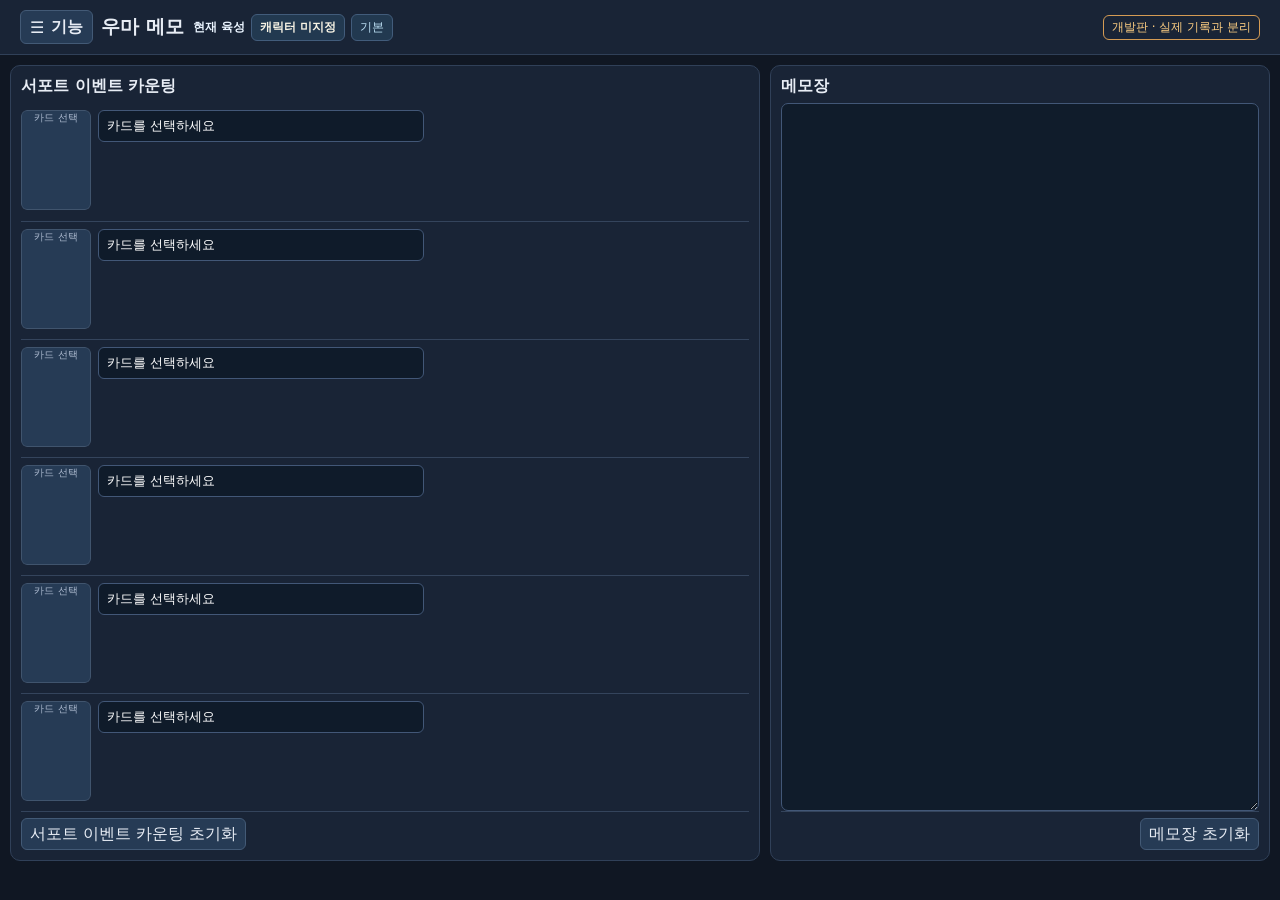
==== dev/index.html @ b9c7ef05 "ui(dev): add independent support skill compare panel and card picker" ====
<!doctype html><html lang="ko"><head><meta charset="utf-8"><meta name="viewport" content="width=device-width,initial-scale=1"><title>우마 메모 · 개발판</title><link rel="stylesheet" href="style.css?v=20261124-support-skill-compare"><link rel="preconnect" href="https://umamusu.wiki" crossorigin></head><body><header><div class="header-brand"><div class="tool-menu-wrap"><button id="tool-menu-toggle" type="button" aria-controls="tool-menu" aria-expanded="false" aria-label="기능 메뉴 열기" title="기능 메뉴">☰ <span>기능</span></button></div><h1>우마 메모</h1></div><div class="header-cultivation" aria-label="현재 육성 정보"><strong id="schedule-work-title">현재 육성</strong><span id="schedule-header-character">캐릭터 미지정</span><span id="schedule-header-scenario">기본</span></div><span style="font-size:12px;color:#ffcf82;border:1px solid #d49b54;padding:3px 8px;border-radius:6px">개발판 · 실제 기록과 분리</span></header><div id="tool-menu-backdrop" class="tool-menu-backdrop" hidden></div><nav id="tool-menu" class="tool-menu" aria-label="기능 선택" hidden>
<div class="tool-drawer-header"><strong id="tool-menu-title">우마 메모</strong><button id="tool-menu-close" type="button" aria-label="기능 메뉴 닫기">←</button></div><div id="tool-menu-list" class="tool-menu-list"></div>
</nav><main id="workspace" class="workspace split">
<section id="counter-panel" class="panel tool-panel"><div class="panel-title"><h2>서포트 이벤트 카운팅</h2></div><div id="slots"></div><div class="panel-reset-footer" id="counter-reset-footer"><button id="reset" type="button">이벤트 카운팅 초기화</button></div></section>
<section id="schedule-scenario-status" class="panel tool-panel schedule-scenario-status" role="region" aria-label="시나리오 현황" hidden>
 <div class="panel-title schedule-scenario-flyout-head"><strong>시나리오 현황</strong></div>
 <span id="schedule-scenario-status-name" class="schedule-scenario-status-name"></span>
 <div id="schedule-scenario-status-content" class="schedule-scenario-status-content" aria-live="polite"></div>
</section>
<aside id="memo-panel" class="panel tool-panel"><div class="panel-title"><h2>메모장</h2></div><textarea id="scenario"></textarea><div class="panel-reset-footer" id="memo-reset-footer"><button id="secondary-reset" type="button">메모장 초기화</button></div></aside>
<section id="schedule-panel" class="panel tool-panel" hidden>
 <div class="panel-title schedule-title-row"><h2 id="schedule-view-heading">육성 기록</h2><button type="button" id="schedule-scenario-status-toggle" class="schedule-scenario-status-toggle" aria-controls="schedule-scenario-status" aria-expanded="false" hidden>◀ 시나리오 현황</button><span id="schedule-plan-caption">초기 계획 미지정</span><button type="button" id="schedule-save-as-plan">육성 기록을 계획으로 저장</button></div>
 <div id="schedule-plan-edit-bar" class="schedule-plan-edit-bar" hidden>
  <label for="schedule-plan-name" class="plan-edit-name-label">계획 이름 <input id="schedule-plan-name" type="text" maxlength="80" placeholder="계획 이름을 입력하세요" aria-label="육성 계획 이름"></label>

  <div class="plan-edit-actions"><button type="button" id="schedule-edit-settings-open" aria-controls="plan-info-fields">계획 정보 수정</button><button type="button" id="schedule-plan-edit-save">계획 저장</button><button type="button" id="schedule-plan-edit-cancel">취소</button></div>
  <div id="plan-info-fields" class="plan-info-fields" hidden aria-label="계획 기본 정보">
    <strong>계획 기본 정보</strong>
    <label for="plan-edit-character">육성 우마무스메<select id="plan-edit-character" aria-label="계획 육성 우마무스메"><option value="">캐릭터 선택</option></select></label>
    <label for="plan-edit-scenario">육성 시나리오<select id="plan-edit-scenario" aria-label="계획 육성 시나리오"><option value="basic">기본</option><option value="island">무인도에 어서 오세요 -DESIGN YOUR ISLAND-</option><option value="onsen">극락♪ 유코마 온천향</option></select></label>
  </div>
 </div>
 <div id="schedule-training-levels" class="schedule-training-levels" aria-label="현재 훈련 레벨">
  <div class="schedule-level-head">
   <strong>훈련 레벨 현황</strong>

   <span id="schedule-current-turn" class="schedule-current-turn" aria-live="polite">주니어 1월 전반 · 1/72턴</span>
  </div>
  <div id="schedule-training-grid" class="schedule-training-grid"></div>
 </div>
 <div id="schedule-race-info" class="schedule-race-info" hidden></div>
 <div class="schedule-year-tabs" role="tablist" aria-label="육성 시기">
  <button type="button" role="tab" data-schedule-year="junior" aria-selected="true">주니어</button>
  <button type="button" role="tab" data-schedule-year="classic" aria-selected="false">클래식</button>
  <button type="button" role="tab" data-schedule-year="senior" aria-selected="false">시니어</button>
 </div>
 <div id="schedule-grid" class="schedule-years" role="group" aria-label="주니어·클래식·시니어 스케줄"></div>
 <div class="panel-reset-footer" id="schedule-reset-footer"><button type="button" id="schedule-reset">현재 육성 초기화</button></div>
</section>
<section id="plan-panel" class="panel tool-panel" hidden>
 <div class="panel-title"><h2>육성 계획</h2><span id="plan-count" class="plan-count">0개 저장</span></div>
 <div class="plan-library-actions"><button type="button" id="plan-create-new">새 계획 작성</button></div>
 <div class="plan-browser-layout">
  <div id="plan-quick-list" class="plan-quick-list" aria-label="저장한 육성 계획"></div>
  <aside id="plan-preview" class="plan-preview" aria-label="육성 계획 미리보기" aria-live="polite"><p class="plan-preview-placeholder">계획 항목을 클릭하면 여기에 일정이 표시됩니다.</p></aside>
 </div>
</section>
<section id="support-skills-panel" class="panel tool-panel" hidden>
 <div class="panel-title"><h2>서포트 스킬 비교</h2></div>
 <div class="skill-compare-modes" role="group" aria-label="비교 방식">
  <button type="button" data-skill-mode="team" aria-pressed="true">5장 편성</button>
  <button type="button" data-skill-mode="pair" aria-pressed="false">A / B 비교</button>
  <button type="button" data-skill-mode="swap" aria-pressed="false">4장 + A / B 비교</button>
 </div>
 <p id="skill-compare-intro" class="skill-compare-note">서포트카드 5장을 선택하여 스킬을 비교합니다.</p>
 <div id="skill-compare-slots" class="skill-compare-slots" aria-label="비교할 서포트카드"></div>
 <div class="skill-compare-toolbar">
  <strong>스킬 획득 경로</strong>
  <div class="skill-compare-kinds" role="group" aria-label="스킬 획득 경로">
   <button type="button" data-skill-kind="hint" aria-pressed="true">훈련 힌트</button>
   <button type="button" data-skill-kind="event" aria-pressed="false">이벤트</button>
   <button type="button" data-skill-kind="all" aria-pressed="false">전체</button>
  </div>
 </div>
 <div id="skill-compare-results" aria-live="polite"></div>
 <div id="skill-compare-picker" class="skill-compare-picker" hidden>
  <div class="skill-compare-picker-dialog" role="dialog" aria-modal="true" aria-labelledby="skill-compare-picker-title">
   <div class="skill-compare-picker-head"><h3 id="skill-compare-picker-title">서포트카드 선택</h3><button type="button" data-skill-close aria-label="닫기">×</button></div>
   <input type="search" id="skill-compare-search" placeholder="카드 이름 또는 캐릭터 검색" aria-label="서포트카드 검색" autocomplete="off">
   <div class="skill-compare-filters"><select id="skill-compare-type" aria-label="카드 유형"><option value="all">모든 유형</option><option value="speed">스피드</option><option value="stamina">스태미나</option><option value="power">파워</option><option value="guts">근성</option><option value="intelligence">지능</option></select><select id="skill-compare-rarity" aria-label="희귀도"><option value="all">모든 등급</option><option value="SSR">SSR</option><option value="SR">SR</option><option value="R">R</option></select></div>
   <div id="skill-compare-search-results" class="skill-compare-search-results" aria-label="검색 결과"></div>
  </div>
 </div>
</section>
</main><div id="settings-source" hidden>
   <div class="settings-pane" data-settings-pane="counter" hidden>
    <h3>서포트 이벤트 카운팅</h3><label class="reset-popup-option" for="reset-popup-toggle"><span>초기화 팝업</span><input id="reset-popup-toggle" type="checkbox" role="switch" aria-label="이벤트 초기화 확인 팝업" checked><span class="reset-popup-track" aria-hidden="true"></span></label>
    <p class="settings-hint">OFF로 설정하면 카운팅 초기화 시 확인창을 표시하지 않습니다.</p>
   </div>
   <div class="settings-pane" data-settings-pane="general" hidden>
    <div class="tool-server-row"><label class="server-label" for="server-mode">서버</label><select id="server-mode" aria-label="서버 선택"><option value="ko">한국</option><option value="jp">일본</option></select></div>
    <label class="mode-switch-row" for="split-toggle"><span><strong>동시 사용</strong><small>OFF: 단독 / ON: 카운팅 + 선택 도구</small></span><input id="split-toggle" type="checkbox" role="switch" aria-label="동시 사용 켜기"><span class="mode-switch-track" aria-hidden="true"></span></label>
    <div class="tool-menu-extras" id="split-options"><fieldset id="split-ratio" class="ratio-fieldset"><legend>화면 비율</legend><div class="ratio-segments" aria-label="카운팅 영역 비율"><label><input type="radio" name="split-ratio" value="50"><span>5:5</span></label><label><input type="radio" name="split-ratio" value="60"><span>6:4</span></label><label><input type="radio" name="split-ratio" value="70"><span>7:3</span></label></div></fieldset><button id="swap-panels" type="button">⇄ 좌우 전환</button></div>
   </div>
</div><div id="schedule-internal-controls" hidden aria-hidden="true"><div class="schedule-character-row"><label for="schedule-character">육성 캐릭터</label><select id="schedule-character" aria-label="육성 캐릭터 선택"><option value="">캐릭터 선택 (목표 레이스 표시)</option></select></div>
    <div class="schedule-character-row"><label for="schedule-scenario">육성 시나리오</label><select id="schedule-scenario" aria-label="육성 시나리오"><option value="basic">기본</option><option value="island">무인도에 어서 오세요 -DESIGN YOUR ISLAND-</option><option value="onsen">극락♪ 유코마 온천향</option></select></div></div><div id="card-picker" class="picker-backdrop" hidden><section class="picker-dialog" role="dialog" aria-modal="true" aria-labelledby="picker-title"><div class="picker-heading"><h2 id="picker-title">서포트 카드 선택</h2><div class="picker-heading-actions"><button id="picker-clear" type="button">비우기</button><button id="picker-close" type="button" aria-label="닫기">✕</button></div></div><div id="picker-types" class="picker-types" role="group" aria-label="속성 선택"></div><div id="picker-rarities" class="picker-rarities" role="group" aria-label="등급 선택"></div><div id="picker-grid" class="picker-grid"></div><div id="picker-pager" class="picker-pager"></div></section></div><div id="schedule-action-backdrop" class="schedule-modal-backdrop" hidden>
 <section class="schedule-modal schedule-action-modal" role="dialog" aria-modal="true" aria-labelledby="schedule-action-title">
  <div class="schedule-modal-head"><h3 id="schedule-action-title">행동 선택</h3><button type="button" data-schedule-close aria-label="닫기">✕</button></div>
  <div id="schedule-goal-detail" class="schedule-goal-detail" hidden></div><div class="schedule-action-layout"><div class="schedule-action-main"><div id="schedule-action-choices" class="schedule-action-choices"></div><div id="schedule-race-picker" class="schedule-race-picker" hidden><label for="schedule-race-select">이번 턴 레이스 선택</label><select id="schedule-race-select"></select><div id="schedule-race-description" class="schedule-race-description"></div><button type="button" id="schedule-race-apply">레이스 선택</button></div></div><div class="schedule-action-scenario"><div id="schedule-onsen-panel" class="schedule-onsen-panel" hidden><h4>온천 시나리오</h4><div class="schedule-onsen-sides"><div class="schedule-onsen-ticket-area"><div id="schedule-onsen-ticket-label" class="schedule-onsen-subheading">온천권 사용</div><div class="schedule-onsen-ticket-options"><button type="button" id="schedule-onsen-ticket" class="schedule-onsen-option schedule-onsen-ticket-choice" data-onsen-event="ticket" aria-pressed="false">회복</button><button type="button" id="schedule-onsen-ticket-super" class="schedule-onsen-option schedule-onsen-ticket-choice" data-onsen-event="ticketSuper" aria-pressed="false">초회복</button></div></div><div class="schedule-onsen-dig-area"><div class="schedule-onsen-subheading">굴착할 온천 선택 (하나만 선택)</div><div id="schedule-onsen-options" class="schedule-onsen-options"></div></div></div></div></div></div>
  <button type="button" id="schedule-goal-complete" class="schedule-goal-complete" hidden>목표 턴 완료 · 다음 턴</button>
  <button type="button" id="schedule-action-clear" class="schedule-secondary-action">턴 초기화</button>
 </section>
</div>
<div id="toast" role="status" aria-live="polite"></div><script src="ui-text.js?v=20261109-plan-initial-state" defer></script><script src="training-levels.js?v=20261114-training-levels" defer></script><script src="app.js?v=20261124-support-skill-compare" defer></script><script src="support-skill-compare.js?v=20261124-support-skill-compare" defer></script></body></html>
---- dev/style.css ----
:root{font-family:system-ui,'Malgun Gothic',sans-serif;color:#e8edf5;background:#101723}*{box-sizing:border-box}body{margin:0}header{padding:10px 20px;display:flex;align-items:center;justify-content:space-between;gap:12px;background:#192436;border-bottom:1px solid #304058}h1{font-size:19px;margin:0}h2{font-size:16px;margin:0 0 7px}button,.button,input,textarea,select{font:inherit}button,.button{background:#263b55;color:#e8edf5;border:1px solid #435a76;border-radius:6px;padding:5px 9px;cursor:pointer;display:inline-block}button:hover,.button:hover{background:#355072}button:focus-visible,input:focus-visible,textarea:focus-visible,select:focus-visible{outline:2px solid #80baff}button.on{background:#1f785e;border-color:#3ec49c}.actions{display:flex;gap:6px}main{max-width:1600px;margin:auto;padding:10px;display:grid;grid-template-columns:minmax(0,3fr) minmax(220px,1fr);gap:10px}.panel{background:#192436;border:1px solid #304058;border-radius:10px;padding:10px;min-width:0}.slot{display:grid;grid-template-columns:72px minmax(0,1fr);gap:10px;padding:7px 0;border-top:1px solid #34445c;min-height:118px}.slot:first-child{border-top:0}.portrait{width:72px;height:91px;object-fit:cover;background:#263b55;border:1px solid #40546d;border-radius:6px}.placeholder{display:flex;align-items:center;justify-content:center;text-align:center;color:#aebbd0;font-size:10px}.info{min-width:0}.topline{display:flex;align-items:center;gap:7px}.topline strong{width:16px;flex:none}.topline>button{margin-left:auto}.choices{position:relative;flex:1;min-width:0}.search{width:100%;max-width:460px;padding:6px 8px;background:#0f1b2a;color:#fff;border:1px solid #425777;border-radius:6px}.results{position:absolute;z-index:10;left:0;right:0;top:100%;max-height:200px;overflow:auto;background:#233249;border:1px solid #5a7191;border-radius:6px;box-shadow:0 10px 20px #0008}.results[hidden]{display:none}.results button{display:block;width:100%;text-align:left;border:0;border-radius:0;background:transparent}.results button:hover{background:#38506e}.meta{font-size:11px;color:#c1cde0;margin:4px 0}.events{display:inline-flex;gap:5px;flex-wrap:wrap;align-items:center;margin:3px 10px 0 0}.events button{min-width:30px;padding:5px 7px}.groupopts{font-size:11px}select{background:#0f1b2a;color:#fff;border:1px solid #425777;padding:3px;border-radius:5px}textarea{width:100%;min-height:180px;resize:vertical;background:#101c2b;color:#fff;border:1px solid #425777;border-radius:7px;padding:9px}#toast{position:fixed;bottom:12px;left:50%;transform:translateX(-50%);background:#355072;padding:9px 15px;border-radius:7px;display:none}.hint{color:#aebbd0;font-size:12px}@media(max-width:800px){main{grid-template-columns:1fr}.slot{min-height:115px}}@media(max-width:420px){header{padding:9px}.panel{padding:7px}.slot{grid-template-columns:60px minmax(0,1fr);gap:6px}.portrait{width:60px;height:80px}.events{gap:3px;margin-right:5px}.events button{min-width:26px}}
/* Enlarged event targets, without increasing the six-row layout height */
.events button[data-step],.events button[data-random]{min-width:43px;height:38px;padding:5px 10px;font-size:17px;font-weight:700;border-radius:8px}
@media(max-width:420px){.events button[data-step],.events button[data-random]{min-width:37px;height:36px;font-size:16px;padding:4px 8px}}

/* Regional card-label modes */
.server-label{font-size:12px;color:#b9c8dc;white-space:nowrap}
#server-mode{min-width:82px;min-height:32px;font-size:13px}


/* Gallery selection dialog */
body.picker-open{overflow:hidden}
.card-name-text{display:block;min-width:0;width:100%;max-width:460px;white-space:nowrap;overflow:hidden;text-overflow:ellipsis;font-size:13px}
.portrait-trigger{display:block;width:72px;height:91px;padding:0;border:0;border-radius:6px;background:transparent;overflow:hidden}
.portrait-trigger:hover{outline:2px solid #80baff;outline-offset:1px}
.portrait-trigger .portrait{display:block}
@media(max-width:420px){.portrait-trigger{width:60px;height:80px}}
.picker-backdrop{position:fixed;inset:0;background:#020813bd;display:flex;justify-content:center;align-items:center;padding:15px;z-index:100}
.picker-backdrop[hidden]{display:none}
.picker-dialog{width:min(510px,100%);height:min(710px,calc(100dvh - 16px));min-height:0;overflow:hidden;display:flex;flex-direction:column;background:#192b47;border:2px solid #326cba;border-radius:10px;box-shadow:0 18px 55px #000a;padding:10px}
.picker-heading{display:flex;justify-content:space-between;align-items:center;gap:10px;margin-bottom:10px}
.picker-heading h2{font-size:17px;margin:0}
#picker-close{background:#285b99;font-size:17px;line-height:1;min-width:34px;min-height:32px}
.picker-types,.picker-rarities{display:flex;gap:4px;flex-wrap:wrap;margin-bottom:8px}
.picker-types button,.picker-rarities button{background:#315d92;color:#dceeff;font-size:12px;border-radius:4px;padding:6px 8px;flex:1;min-width:44px}
.picker-types button.active,.picker-rarities button.active{background:#d7ecff;color:#174477;border-color:#9bc7fc;font-weight:700}
.picker-rarities button{min-width:60px}
.picker-grid{display:grid;grid-template-columns:repeat(5,minmax(0,1fr));grid-template-rows:repeat(4,minmax(0,1fr));gap:6px;min-height:0;flex:1 1 auto;overflow:hidden}
.picker-card{min-width:0;min-height:0;height:100%;overflow:hidden;padding:2px;background:#294466;border:2px solid #5184bd;border-radius:5px;display:flex;align-items:stretch}
.picker-card:hover,.picker-card:focus-visible{background:#4778b4;border-color:#8fd7ff}
.picker-card img,.picker-noimage{display:block;width:100%;height:100%;min-height:0;object-fit:cover;border-radius:2px}
.picker-noimage{background:#15263b;color:#b9c9dd;display:grid;place-items:center;font-size:10px}
.picker-empty{grid-column:1/-1;padding:35px 8px;text-align:center;color:#c7d9ee}
.picker-pager{display:flex;justify-content:space-between;align-items:center;gap:6px;margin-top:12px}
.picker-pager>button{padding:6px 12px;background:#225ca4}
.picker-pager button:disabled{opacity:.35;cursor:default}
.picker-pages{display:flex;gap:3px}
.picker-pages button{min-width:28px;padding:6px 5px;background:transparent;border:0}
.picker-pages button.active{color:#86d1ff;font-weight:700;text-decoration:underline}
@media(max-width:430px){.picker-dialog{padding:8px}.picker-grid{gap:4px}.picker-types button{padding:5px 3px;min-width:36px;font-size:11px}.picker-card{padding:1px}.picker-pager>button{padding:6px 7px}}

/* Keep gallery controls visible with no internal scrolling */
.picker-heading,.picker-types,.picker-rarities,.picker-pager{flex-shrink:0}
.picker-pager{margin-top:8px}
@media(max-height:620px){.picker-dialog{padding:6px}.picker-heading{margin-bottom:4px}.picker-types,.picker-rarities{margin-bottom:4px}.picker-types button,.picker-rarities button{padding:3px 5px}.picker-grid{gap:3px}.picker-pager{margin-top:3px}.picker-pager button{padding-top:3px;padding-bottom:3px}}

/* Uploaded support-type icons, combined as a 7-frame WebP sprite (36px each). */
.picker-types{gap:5px;flex-wrap:nowrap}
.picker-types button{flex:1 1 0;min-width:0;display:flex;align-items:center;justify-content:center;padding:4px 2px;height:46px}
.picker-types button.active{background:#eef6ff;box-shadow:inset 0 0 0 2px #a4d7ff}
.type-icon{display:block;width:36px;height:36px;flex:none;background-image:url('./assets/type-icons.webp?v=alpha-2');background-repeat:no-repeat;background-size:252px 36px}
.type-icon-speed{background-position:0 0}
.type-icon-stamina{background-position:-36px 0}
.type-icon-power{background-position:-72px 0}
.type-icon-guts{background-position:-108px 0}
.type-icon-wisdom{background-position:-144px 0}
.type-icon-friend{background-position:-180px 0}
.type-icon-group{background-position:-216px 0}
@media(max-width:430px){.picker-types{gap:2px}.picker-types button{padding:2px 1px;height:39px}.type-icon{width:30px;height:30px;background-size:210px 30px}.type-icon-stamina{background-position:-30px 0}.type-icon-power{background-position:-60px 0}.type-icon-guts{background-position:-90px 0}.type-icon-wisdom{background-position:-120px 0}.type-icon-friend{background-position:-150px 0}.type-icon-group{background-position:-180px 0}}
@media(max-height:620px){.picker-types button{height:36px;padding:1px}.type-icon{transform:scale(.85)}}

/* v1.1 workspace: independent tools with solo and counting+tool layout */
.tool-toolbar{display:flex;align-items:center;gap:8px;flex-wrap:wrap;padding:10px max(10px,calc((100vw - 1600px)/2 + 10px));background:#152033;border-bottom:1px solid #304058}
.tool-toolbar label{font-size:12px;color:#c6d7ed}
.tool-toolbar select,.tool-toolbar button{height:34px}
.tool-toolbar select{padding:4px 9px}
.tool-toolbar [hidden],.header-reset [hidden]{display:none!important}
.header-reset{display:flex;gap:6px;align-items:center}
#workspace{width:100%;max-width:1600px;margin:auto;padding:10px;display:grid;gap:10px}
#workspace.split{grid-template-columns:minmax(0,var(--counter-share,60fr)) minmax(0,var(--other-share,40fr))}
#workspace.split.reversed{grid-template-columns:minmax(0,var(--other-share,40fr)) minmax(0,var(--counter-share,60fr))}
#workspace.split.reversed #memo-panel{grid-column:1;grid-row:1}
#workspace.split.reversed #counter-panel{grid-column:2;grid-row:1}
#workspace.single{grid-template-columns:minmax(0,1fr)}
#workspace .panel[hidden]{display:none}
.tool-panel{min-width:0}
.panel-title{display:flex;align-items:center;justify-content:space-between;margin-bottom:6px}
.panel-title h2{margin:0}
#memo-panel textarea{min-height:280px}
#workspace.split .slot{grid-template-columns:64px minmax(0,1fr);gap:7px}
#workspace.split .portrait,#workspace.split .portrait-trigger{width:64px;height:83px}
#workspace.split .events button[data-step],#workspace.split .events button[data-random]{min-width:35px;height:35px;padding:4px 7px;font-size:15px}
@media(max-width:850px){#workspace.split,#workspace.split.reversed{grid-template-columns:minmax(0,1fr)}#workspace.split.reversed #memo-panel,#workspace.split.reversed #counter-panel{grid-column:1;grid-row:auto}#workspace.split .slot{grid-template-columns:72px minmax(0,1fr)}#workspace.split .portrait,#workspace.split .portrait-trigger{width:72px;height:91px}}
@media(max-width:420px){#workspace.split .slot{grid-template-columns:60px minmax(0,1fr)}#workspace.split .portrait,#workspace.split .portrait-trigger{width:60px;height:80px}.header-reset{flex-wrap:wrap}.tool-toolbar{gap:5px}}

/* v1.1.1 compact hamburger tool menu */
.tool-menu-wrap{position:relative;flex:none}
#tool-menu-toggle{display:flex;gap:7px;align-items:center;justify-content:center;min-height:34px;font-weight:700}
.tool-menu{position:absolute;left:0;top:calc(100% + 8px);width:min(340px,calc(100vw - 20px));z-index:70;background:#1d2d43;border:1px solid #496789;border-radius:10px;padding:12px;box-shadow:0 15px 35px #000a}
.tool-menu[hidden],.tool-menu-extras[hidden]{display:none!important}
.tool-menu-heading{font-size:13px;color:#b6c8e1;margin-bottom:8px;font-weight:700}
.tool-menu-list{display:flex;flex-direction:column;gap:5px}
.tool-menu-item{width:100%;text-align:left;padding:9px 11px;min-height:40px}
.tool-menu-item.active{background:#285c88;border-color:#8bbdea;font-weight:700}
.tool-menu-divider{height:1px;background:#435875;margin:12px 0}
.mode-switch-row{display:flex;align-items:center;gap:8px;cursor:pointer;padding:3px 0 11px}
.mode-switch-row>span:first-child{min-width:0;flex:1}
.mode-switch-row strong,.mode-switch-row small{display:block}
.mode-switch-row strong{font-size:14px}
.mode-switch-row small{font-size:11px;color:#acbed6;margin-top:3px}
#split-toggle{position:absolute;opacity:0;width:1px;height:1px}
.mode-switch-track{width:49px;height:27px;flex:none;border:1px solid #708198;border-radius:999px;background:#3e4a5f;position:relative;transition:background .15s}
.mode-switch-track:before{content:'';position:absolute;left:3px;top:3px;width:19px;height:19px;border-radius:50%;background:#e5ecf5;transition:transform .15s}
#split-toggle:checked+.mode-switch-track{background:#27765e;border-color:#5bca9e}
#split-toggle:checked+.mode-switch-track:before{transform:translateX(22px)}
#split-toggle:focus-visible+.mode-switch-track{outline:2px solid #80baff;outline-offset:2px}
.tool-menu-extras{display:flex;align-items:center;gap:8px;flex-wrap:wrap;border-top:1px solid #40516a;padding-top:10px}
.tool-menu-extras label{font-size:12px;color:#c1d1e7}
.tool-menu-extras select{flex:1;min-height:33px}
.tool-menu-extras button{min-height:33px}
@media(max-width:620px){header{flex-wrap:wrap}.tool-menu{left:0}.header-tools{justify-content:flex-start}}

/* Left-aligned navigation and per-tool reset footers */
header{justify-content:flex-start}
header>h1{margin-right:auto}
header>.tool-menu-wrap{order:0}
header>h1{order:1}
header>.header-tools{order:2}
.panel-reset-footer{margin-top:auto;padding-top:15px;display:flex;justify-content:flex-end;border-top:1px solid #34445c}
.panel-reset-footer[hidden]{display:none!important}
.tool-panel{display:flex;flex-direction:column;align-items:stretch}
#counter-panel #slots{width:100%}
#memo-panel textarea{flex:1 0 auto}
@media(max-width:620px){header>h1{font-size:17px}.header-tools{margin-left:0}}

/* Use the spare vertical space in each counting row for larger card artwork. */
#counter-panel .slot{grid-template-columns:76px minmax(0,1fr)}
#counter-panel .portrait,#counter-panel .portrait-trigger{width:76px;height:102px}
#workspace.split #counter-panel .slot{grid-template-columns:70px minmax(0,1fr)}
#workspace.split #counter-panel .portrait,#workspace.split #counter-panel .portrait-trigger{width:70px;height:100px}
@media(max-width:850px){
 #workspace.split #counter-panel .slot{grid-template-columns:76px minmax(0,1fr)}
 #workspace.split #counter-panel .portrait,#workspace.split #counter-panel .portrait-trigger{width:76px;height:102px}
}
@media(max-width:420px){
 #counter-panel .slot,#workspace.split #counter-panel .slot{grid-template-columns:64px minmax(0,1fr)}
 #counter-panel .portrait,#counter-panel .portrait-trigger,#workspace.split #counter-panel .portrait,#workspace.split #counter-panel .portrait-trigger{width:64px;height:91px}
}

/* Connected single-choice button group (segmented control) for split ratio. */
.ratio-fieldset{border:0;padding:0;margin:0;display:flex;align-items:center;gap:8px;min-width:0}
.ratio-fieldset legend{float:left;font-size:12px;color:#c1d1e7;padding:0;margin-right:8px;line-height:34px}
.ratio-segments{display:inline-flex;align-items:stretch;border:1px solid #5b718d;border-radius:6px;overflow:hidden;flex:none}
.ratio-segments label{position:relative;display:flex;cursor:pointer;min-width:45px;justify-content:center}
.ratio-segments label+label{border-left:1px solid #5b718d}
.ratio-segments input{position:absolute;inset:0;opacity:0;width:100%;height:100%;margin:0;cursor:pointer}
.ratio-segments span{display:flex;align-items:center;justify-content:center;padding:6px 11px;min-height:32px;background:#263b55;color:#d5e0ed;font-size:13px;font-weight:600}
.ratio-segments input:checked+span{background:#e32e70;color:#fff}
.ratio-segments label:hover span{filter:brightness(1.15)}
.ratio-segments input:focus-visible+span{outline:2px solid #a6d1ff;outline-offset:-3px}
@media(max-width:390px){.ratio-fieldset{flex-wrap:wrap}.ratio-fieldset legend{line-height:1.5}.ratio-segments span{padding:6px 9px}}

/* Keep ratio selectors and side swap on one line in the function menu. */
.tool-menu-extras{display:grid;grid-template-columns:minmax(0,1fr) auto;align-items:center;gap:6px;flex-wrap:nowrap}
.tool-menu-extras .ratio-fieldset{display:flex;gap:5px;flex-wrap:nowrap;align-items:center;min-width:0}
.tool-menu-extras .ratio-fieldset legend{margin-right:3px;line-height:32px;font-size:11px;white-space:nowrap}
.tool-menu-extras .ratio-segments label{min-width:0}
.tool-menu-extras .ratio-segments span{padding:5px 7px;min-height:32px;font-size:12px}
.tool-menu-extras #swap-panels{min-width:0;padding:5px 7px;font-size:12px;white-space:nowrap}
@media(max-width:390px){.tool-menu-extras .ratio-fieldset{flex-wrap:nowrap}}
/* Card title: inline support type icon, without separate rarity/type text row. */
.card-title-line{display:flex;align-items:center;gap:6px;min-width:0;width:100%}
.card-title-line .card-name-text{flex:1;min-width:0;max-width:none}
.card-title-line .card-type-icon{flex:0 0 30px;width:30px;height:30px;background-size:210px 30px}
.card-title-line .type-icon-speed{background-position:0 0}
.card-title-line .type-icon-stamina{background-position:-30px 0}
.card-title-line .type-icon-power{background-position:-60px 0}
.card-title-line .type-icon-guts{background-position:-90px 0}
.card-title-line .type-icon-wisdom{background-position:-120px 0}
.card-title-line .type-icon-friend{background-position:-150px 0}
.card-title-line .type-icon-group{background-position:-180px 0}


/* One horizontal sequence in DOM order; responsive square buttons. */
#counter-panel .slot .info{display:flex;flex-direction:column;min-width:0}
#counter-panel .slot .topline{flex:0 0 auto}
#counter-panel .event-controls{
 display:flex;flex-wrap:nowrap;align-items:center;gap:5px;
 width:100%;min-width:0;margin-top:auto;padding-top:5px;
}
#counter-panel .event-controls .events{display:contents}
#counter-panel .event-controls button[data-step],
#counter-panel .event-controls button[data-random],
#workspace.split #counter-panel .event-controls button[data-step],
#workspace.split #counter-panel .event-controls button[data-random]{
 flex:0 1 68px;width:68px;height:auto;aspect-ratio:1/1;
 min-width:0;min-height:0;max-height:none;
 padding:0;font-size:17px;line-height:1;align-self:auto;
 display:flex;align-items:center;justify-content:center;
}
#counter-panel .event-controls .groupopts{
 flex:0 1 auto;min-width:0;white-space:nowrap;
}
@media(max-width:420px){
 #counter-panel .event-controls{gap:3px}
 #counter-panel .event-controls button[data-step],
 #counter-panel .event-controls button[data-random]{font-size:15px}
}

/* Match event-button baseline to portrait bottom, without altering button order. */
#counter-panel .slot .info{height:102px;min-height:0}
#workspace.split #counter-panel .slot .info{height:100px}
#counter-panel .event-controls{padding-top:0;align-items:flex-end}
#counter-panel .event-controls button[data-step],
#counter-panel .event-controls button[data-random],
#workspace.split #counter-panel .event-controls button[data-step],
#workspace.split #counter-panel .event-controls button[data-random]{
 flex:0 1 62px;width:62px;height:auto;aspect-ratio:1/1;
 font-size:22px;font-weight:700;
}
@media(max-width:850px){#workspace.split #counter-panel .slot .info{height:102px}}
@media(max-width:420px){
 #counter-panel .slot .info,#workspace.split #counter-panel .slot .info{height:91px}
 #counter-panel .event-controls button[data-step],
 #counter-panel .event-controls button[data-random],
 #workspace.split #counter-panel .event-controls button[data-step],
 #workspace.split #counter-panel .event-controls button[data-random]{
  flex-basis:55px;width:55px;font-size:20px;
 }
}

/* Random A/B event completion uses blue; numbered steps retain green. */
#counter-panel .event-controls button[data-random].on{background:#2465b5;border-color:#65afff;color:#fff}
#counter-panel .event-controls button[data-random].on:hover{background:#3076cc}



/* Left-hand feature drawer. */
body.tool-drawer-open{overflow:hidden}
.tool-menu-backdrop[hidden],.tool-menu[hidden]{display:none!important}
.tool-menu-backdrop:not([hidden]){
 position:fixed;inset:0;z-index:120;background:rgba(0,0,0,.63)
}
.tool-menu{
 position:fixed;inset:0 auto 0 0;z-index:121;
 width:min(385px,94vw);max-width:100vw;height:100dvh;max-height:100dvh;
 padding:16px 14px calc(18px + env(safe-area-inset-bottom));
 margin:0;border:0;border-right:1px solid #526c89;border-radius:0;
 background:#1c283a;box-shadow:12px 0 32px #0009;
 overflow-y:auto;overscroll-behavior:contain;
}
.tool-drawer-header{
 display:flex;align-items:center;justify-content:space-between;
 gap:10px;margin-bottom:16px;padding-bottom:12px;
 border-bottom:1px solid #40516a;font-size:18px;
}
#tool-menu-close{min-width:42px;min-height:40px;font-size:24px;line-height:1}
.tool-menu-list{gap:7px}
.tool-menu-item{min-height:45px;font-size:14px}
.tool-menu-divider{margin:16px 0}
.tool-menu-extras{margin-top:4px}
@media(max-width:420px){
 .tool-menu{width:min(370px,94vw);padding:12px 10px calc(14px + env(safe-area-inset-bottom))}
}

/* Mobile layout: compact gutters, five equal square event buttons, safe scrolling. */
@media (max-width:850px){
 html{overflow-x:clip;scroll-padding-bottom:96px}
 body{min-width:0;overflow-x:clip}
 #workspace{
  width:100%;max-width:100%;box-sizing:border-box;
  padding:8px 8px max(88px,calc(24px + env(safe-area-inset-bottom)));
  gap:8px;
 }
 #workspace .tool-panel{min-width:0;padding:8px}
 #counter-panel #slots{min-width:0}
 #counter-panel .slot,
 #workspace.split #counter-panel .slot{
  grid-template-columns:76px minmax(0,1fr);
  column-gap:7px;
  padding:7px 0;
 }
 #counter-panel .slot .info,
 #workspace.split #counter-panel .slot .info{min-width:0;max-width:100%}
 #counter-panel .slot .topline{min-width:0;gap:5px}
 #counter-panel .slot .topline .choices{min-width:0}
 #counter-panel .slot .topline > button{flex:none;padding:5px 7px}
 #counter-panel .event-controls{
  display:flex;flex-wrap:wrap;gap:4px;
  min-width:0;max-width:100%;
  margin-top:auto;margin-right:0;padding:0;
  align-content:end;align-items:flex-end;
 }
 #counter-panel .event-controls .events{display:contents}
 #counter-panel .event-controls button[data-step],
 #counter-panel .event-controls button[data-random],
 #workspace.split #counter-panel .event-controls button[data-step],
 #workspace.split #counter-panel .event-controls button[data-random]{
  box-sizing:border-box;
  flex:0 0 calc((100% - 16px)/5);
  width:calc((100% - 16px)/5);
  max-width:62px;
  height:auto;min-width:0;min-height:0;
  aspect-ratio:1/1;
  padding:0;
  font-size:clamp(14px,3.5vw,21px);
  line-height:1;
 }
 #counter-panel .event-controls .groupopts{
  flex:0 0 100%;white-space:nowrap;
  font-size:11px;
 }
}
@media (max-width:420px){
 #workspace{padding:6px 5px max(88px,calc(24px + env(safe-area-inset-bottom)))}
 #workspace .tool-panel{padding:6px}
 #counter-panel .slot,
 #workspace.split #counter-panel .slot{
  grid-template-columns:64px minmax(0,1fr);
  column-gap:5px;
  padding:6px 0;
 }
 #counter-panel .slot .topline > button{padding:4px 6px;font-size:12px}
 #counter-panel .card-title-line{gap:3px}
 #counter-panel .event-controls{gap:3px}
 #counter-panel .event-controls button[data-step],
 #counter-panel .event-controls button[data-random],
 #workspace.split #counter-panel .event-controls button[data-step],
 #workspace.split #counter-panel .event-controls button[data-random]{
  flex-basis:calc((100% - 12px)/5);
  width:calc((100% - 12px)/5);
  max-width:55px;
  font-size:clamp(14px,4.5vw,20px);
 }
}

/* Compact vertical spacing beneath mobile card art and event controls. */
@media (max-width:850px){
 #counter-panel .slot,
 #workspace.split #counter-panel .slot{
  min-height:0;
  padding-top:5px;
  padding-bottom:2px;
 }
}
@media (max-width:420px){
 #counter-panel .slot,
 #workspace.split #counter-panel .slot{
  min-height:0;
  padding-top:4px;
  padding-bottom:2px;
 }
}

/* Clear the currently selected support slot from the picker header. */
.picker-heading-actions{display:flex;align-items:center;gap:7px;flex:none}
#picker-clear{min-height:32px;white-space:nowrap}

/* Server selector lives in the left feature drawer. */
.tool-server-row{display:flex;align-items:center;justify-content:space-between;gap:12px;padding:2px 0 4px}
.tool-server-row .server-label{font-size:14px;font-weight:700;color:#e8edf5}
.tool-server-row #server-mode{flex:0 0 125px;min-height:40px;padding:7px 10px;font-size:14px}

/* Confirmation popup switch positioned next to the counter reset button. */
#counter-reset-footer{align-items:center;gap:12px;flex-wrap:wrap}
.reset-popup-option{
 display:inline-flex;align-items:center;gap:8px;
 min-height:36px;white-space:nowrap;cursor:pointer;
 font-size:13px;color:#c9d8eb;
}
.reset-popup-option input{position:absolute;opacity:0;width:1px;height:1px}
.reset-popup-track{
 display:inline-block;flex:none;width:43px;height:25px;
 border-radius:999px;border:1px solid #73849d;
 background:#3c4758;position:relative;transition:background .15s;
}
.reset-popup-track:before{
 content:'';position:absolute;top:3px;left:3px;
 width:17px;height:17px;background:#eff4fa;border-radius:50%;
 transition:transform .15s;
}
.reset-popup-option input:checked+.reset-popup-track{background:#247d61;border-color:#53c8a0}
.reset-popup-option input:checked+.reset-popup-track:before{transform:translateX(18px)}
.reset-popup-option input:focus-visible+.reset-popup-track{outline:2px solid #80baff;outline-offset:2px}
@media(max-width:420px){
 #counter-reset-footer{gap:8px;justify-content:flex-end}
 .reset-popup-option{gap:5px;font-size:12px}
}

/* Keep the reset-confirmation control visible and away from the destructive action. */
#counter-reset-footer{
 display:flex;flex-direction:row;flex-wrap:wrap;
 align-items:center;justify-content:space-between;
 column-gap:16px;row-gap:8px;min-width:0;width:100%;
}
#counter-reset-footer .reset-popup-option{
 display:inline-flex;order:0;flex:0 0 auto;margin-right:auto;
 align-items:center;justify-content:flex-start;
 min-width:0;min-height:40px;
}
#counter-reset-footer #reset{order:1;flex:0 0 auto;margin-left:auto}
@media(max-width:420px){
 #counter-reset-footer{justify-content:space-between;column-gap:9px}
 #counter-reset-footer .reset-popup-option{font-size:12px;gap:5px}
 #counter-reset-footer #reset{font-size:12px;padding:7px 8px;min-height:36px}
}


/* Schedule: compact four-column calendar and named plan slots. */
#schedule-panel{gap:10px}
.schedule-toolbar{display:flex;align-items:center;justify-content:space-between;gap:8px;flex-wrap:wrap}
.schedule-plan-info{display:flex;flex-direction:column;gap:2px;min-width:0}
.schedule-plan-info strong{font-size:14px}
.schedule-plan-info span{font-size:12px;color:#b6c8e0;overflow:hidden;text-overflow:ellipsis}
.schedule-character-row{display:flex;align-items:center;gap:8px;flex-wrap:wrap}
.schedule-character-row label{font-size:12px;color:#cad5e6;white-space:nowrap}
#schedule-character{flex:1 1 150px;min-width:0;max-width:100%;min-height:36px;padding:6px 9px;border-radius:6px;border:1px solid #506684;background:#0e1e30;color:#f2f6fd}
.schedule-goal-hint{margin:0;font-size:11px;color:#aebbd0}
.schedule-year-tabs{display:grid;grid-template-columns:repeat(3,minmax(0,1fr));gap:0;border:1px solid #526783;border-radius:10px;overflow:hidden}
.schedule-year-tabs button{border:0;border-radius:0;min-width:0;min-height:39px;padding:7px 4px;background:#29384c}
.schedule-year-tabs button+button{border-left:1px solid #526783}
.schedule-year-tabs button.active{background:#287e61;color:#fff;font-weight:700}
.schedule-grid{display:grid;grid-template-columns:repeat(4,minmax(0,1fr));column-gap:7px;row-gap:12px;min-width:0}
.schedule-cell{border:0;background:transparent;padding:0;min-width:0;display:flex;flex-direction:column;gap:5px;align-items:stretch}
.schedule-cell-face{display:flex;align-items:center;justify-content:center;aspect-ratio:2/1;width:100%;background:#293c55;border:1px solid #587397;border-radius:8px;color:#8bd55e;font-size:clamp(21px,3vw,30px);box-shadow:0 3px 0 #101c2b}
.schedule-cell.filled .schedule-cell-face{color:#fff;background:#345271}
.schedule-cell-label{display:block;text-align:center;color:#e5c5a0;font-size:11px;font-weight:650;white-space:nowrap}
.schedule-cell:hover{background:transparent}
.schedule-cell:hover .schedule-cell-face{background:#3b5c7d}
.schedule-modal-backdrop[hidden]{display:none!important}
.schedule-modal-backdrop{position:fixed;inset:0;background:#020813c9;z-index:140;display:flex;align-items:center;justify-content:center;padding:14px}
body.schedule-dialog-open{overflow:hidden}
.schedule-modal{width:min(440px,100%);max-height:calc(100dvh - 28px);overflow-y:auto;background:#1c2c43;border:1px solid #6984a6;border-radius:12px;padding:15px;box-shadow:0 15px 45px #000a}
.schedule-plans-modal{width:min(620px,100%)}
.schedule-modal-head{display:flex;align-items:center;justify-content:space-between;gap:8px;margin-bottom:14px}
.schedule-modal-head h3{margin:0;font-size:17px}
.schedule-modal-head button{min-width:38px;min-height:36px}
.schedule-action-choices{display:grid;grid-template-columns:repeat(4,minmax(0,1fr));gap:9px;margin-bottom:13px}
.schedule-action-choices button{min-height:54px}
.schedule-action-choices button.selected{background:#276e5a;border-color:#6fd5b2}
.schedule-secondary-action{width:100%;min-height:40px}
#schedule-plan-save{width:100%;min-height:42px;margin:8px 0 12px}
.schedule-plans-help,.schedule-plans-empty{font-size:12px;color:#b6c8e0;line-height:1.5;margin:0 0 6px}
.schedule-plan-list{display:flex;flex-direction:column;gap:9px}
.schedule-plan-row{display:flex;flex-direction:column;gap:8px;padding:10px;border:1px solid #455e7c;border-radius:8px}
.schedule-plan-name{min-width:0;display:flex;flex-direction:column;gap:2px}
.schedule-plan-name strong{overflow-wrap:anywhere}
.schedule-plan-name small{color:#bacbdf}
.schedule-plan-actions{display:flex;gap:5px;flex-wrap:wrap}
.schedule-plan-actions button{font-size:12px;min-height:36px}
#schedule-reset-footer{margin:0;padding:0;border:0;min-height:0;display:flex;flex-wrap:wrap;gap:8px;justify-content:flex-end}
#schedule-panel .schedule-title-row #schedule-save-as-plan{margin-left:auto;flex:0 0 auto;background:#276f61;border-color:#5bbba0;color:#f4fffb;font-size:12px;min-height:34px;padding:6px 10px}
#schedule-panel .schedule-title-row #schedule-save-as-plan[hidden]{display:none!important}
@media(max-width:560px){#schedule-panel .schedule-title-row #schedule-save-as-plan{font-size:11px;padding:5px 7px;min-height:32px}#schedule-panel .schedule-title-row #schedule-plan-caption{max-width:48%}}
#schedule-reset-footer #schedule-reset[hidden]{display:none!important}
@media(max-width:440px){
 .schedule-grid{gap:8px 5px}
 .schedule-cell-label{font-size:10px}
 .schedule-cell-face{font-size:22px;border-radius:6px}
 .schedule-toolbar>button{font-size:12px}
}

/* Ensure hidden tools stay hidden despite flex panel rules. */
#workspace .tool-panel[hidden]{display:none!important}
@media(min-width:851px){
 #workspace.split.reversed #schedule-panel{grid-column:1;grid-row:1}
}
@media(max-width:850px){
 #workspace.split.reversed #schedule-panel{grid-column:1;grid-row:auto}
}

/* Junior April-June season-adjustment period, indicated without blocking turn logging. */
.schedule-cell.seasonal .schedule-cell-face{border-style:dashed;border-color:#70869a;background:#273346}
.schedule-cell.seasonal .schedule-cell-label{color:#a6b6c9}
.schedule-cell.seasonal.filled .schedule-cell-face{background:#385371;border-style:solid}


/* Support card sprite icons shared by the schedule and picker. */
.schedule-type-icon.type-icon{
 flex:0 0 36px;width:36px;height:36px;
 background-size:252px 36px;
}
.schedule-type-icon.type-icon-speed{background-position:0 0}
.schedule-type-icon.type-icon-stamina{background-position:-36px 0}
.schedule-type-icon.type-icon-power{background-position:-72px 0}
.schedule-type-icon.type-icon-guts{background-position:-108px 0}
.schedule-type-icon.type-icon-wisdom{background-position:-144px 0}
.schedule-type-icon.type-icon-friend{background-position:-180px 0}
.schedule-type-icon.type-icon-group{background-position:-216px 0}
.schedule-cell-face .schedule-empty-mark{font-size:28px;line-height:1}
.schedule-cell-face .schedule-emoji-icon{font-size:27px;line-height:1}
.schedule-action-choices .schedule-action-option{
 display:flex;align-items:center;justify-content:center;gap:0;
 padding:7px;text-align:center;min-width:0;
}
.schedule-action-option .schedule-type-icon{flex:none}
.schedule-action-option span:last-child{min-width:0;overflow-wrap:anywhere}
.schedule-years{min-width:0;display:block}
.schedule-year-section{display:none;min-width:0}
.schedule-year-section.active{display:block}
.schedule-year-heading{display:none}
.schedule-year-grid{
 display:grid;grid-template-columns:repeat(4,minmax(0,1fr));
 gap:12px 7px;min-width:0;
}
/* Query the actual single-mode workspace width rather than just the viewport. */
#workspace.single{container-name:schedule-workspace;container-type:inline-size}
@container schedule-workspace (min-width:1050px){
 #schedule-panel .schedule-year-tabs{display:none}
 #schedule-panel .schedule-years{
  display:grid;grid-template-columns:repeat(3,minmax(0,1fr));
  align-items:start;gap:15px;
 }
 #schedule-panel .schedule-year-section{display:block}
 #schedule-panel .schedule-year-heading{
  display:block;margin:0 0 12px;
  font-size:16px;color:#d6e6f7;text-align:center;
 }
 #schedule-panel .schedule-year-grid{gap:9px 5px}
 #schedule-panel .schedule-cell-face{border-radius:6px}
 #schedule-panel .schedule-cell-label{font-size:10px}
}
@media(max-width:440px){
 .schedule-year-grid{gap:8px 5px}
 .schedule-cell-face .schedule-type-icon{
  flex-basis:30px;width:30px;height:30px;background-size:210px 30px;
 }
 .schedule-cell-face .type-icon-speed{background-position:0 0}
 .schedule-cell-face .type-icon-stamina{background-position:-30px 0}
 .schedule-cell-face .type-icon-power{background-position:-60px 0}
 .schedule-cell-face .type-icon-guts{background-position:-90px 0}
 .schedule-cell-face .type-icon-wisdom{background-position:-120px 0}
 .schedule-cell-face .type-icon-friend{background-position:-150px 0}
}


/* GameTora-derived character goals and scheduled race detail UI. */
#schedule-character{cursor:pointer}
.schedule-cell-face{position:relative}
.schedule-cell.has-goal .schedule-cell-face{border-color:#d9ac50;box-shadow:0 0 0 1px #c29644 inset}
.schedule-goal-marker{
 position:absolute;right:2px;top:2px;z-index:1;
 font-size:9px;line-height:1.1;background:#b78125;color:#fff;
 padding:2px 3px;border-radius:3px;white-space:nowrap;
}
.schedule-cell-race{display:block;max-width:100%;overflow:hidden;text-overflow:ellipsis;white-space:nowrap;font-size:10px;color:#bce5f6;line-height:1.1}
.schedule-goal-detail{padding:9px 10px;margin-bottom:10px;background:#283b55;border-left:3px solid #cf9f40;border-radius:5px;font-size:12px;line-height:1.5}
.schedule-goal-detail[hidden],.schedule-race-picker[hidden],.schedule-race-info[hidden]{display:none!important}
.schedule-race-picker{display:flex;flex-direction:column;gap:7px;padding:12px;margin:10px 0;background:#18283d;border:1px solid #465b76;border-radius:8px}
.schedule-race-picker label{font-size:13px;font-weight:650}
.schedule-race-picker select{width:100%;min-width:0;min-height:38px}
.schedule-race-description{font-size:12px;color:#c4d6e9;line-height:1.5}
.schedule-race-picker button{min-height:36px}
.schedule-race-info{font-size:12px;color:#ecd7a2;line-height:1.5}

/* Links to the canonical Korean GameTora character and race indexes. */
.schedule-source-links{display:flex;flex-wrap:wrap;gap:7px 14px;font-size:12px}
.schedule-source-links a{color:#92c8ff;text-decoration:underline;text-underline-offset:2px}
.schedule-source-links a:hover{color:#d3eaff}

/* External source shortcuts removed from the schedule UI. */

/* Korean career objective titles and detailed race information. */
.schedule-goal-detail{display:block;max-height:220px;overflow-y:auto}
.schedule-goal-heading{font-size:12px;color:#f7d48a;font-weight:700;margin-bottom:7px}
.schedule-goal-entry{display:flex;flex-direction:column;gap:3px;padding:6px 0;border-top:1px solid #455b79}
.schedule-goal-entry strong{color:#f4f6fb;font-size:13px}
.schedule-goal-entry span{color:#c7d9ed;font-size:12px;line-height:1.4}
.schedule-cell-goal{display:block;width:100%;min-width:0;overflow:hidden;white-space:nowrap;text-overflow:ellipsis;color:#efcf8b;font-size:10px;line-height:1.2}
@container schedule-workspace (min-width:1050px){
 #schedule-panel .schedule-cell-goal{font-size:9px}
}


/* The race thumbnail fills the same icon area as training actions. */
.schedule-cell-face .schedule-race-banner{
 display:block;width:100%;height:100%;object-fit:cover;max-width:100%;
 border-radius:inherit;
}
.schedule-cell-face .schedule-race-banner[hidden],
.schedule-cell-face .schedule-banner-fallback[hidden]{display:none!important}
.schedule-cell-face .schedule-banner-fallback{display:flex;align-items:center;justify-content:center;width:100%;height:100%}
.schedule-cell-face:has(.schedule-race-banner){overflow:hidden}
.schedule-cell.has-goal .schedule-goal-marker{font-size:9px}

/* Korean text-first race labels until verified KR client art becomes available. */
.schedule-ko-banner{
 width:100%;height:100%;display:flex;flex-direction:column;align-items:center;
 justify-content:center;gap:2px;padding:4px 2px;box-sizing:border-box;
 background:linear-gradient(135deg,#35596f,#25445c 52%,#1b3348);
 border:1px solid #a7c4cf;border-radius:inherit;color:#fff;overflow:hidden
}
.schedule-ko-banner-grade{font-size:10px;font-weight:900;color:#f7da92;line-height:1.2}
.schedule-ko-banner-name{font-size:clamp(9px,1.1vw,13px);font-weight:750;line-height:1.15;
 text-align:center;overflow:hidden;display:-webkit-box;-webkit-line-clamp:2;-webkit-box-orient:vertical;word-break:keep-all}
.schedule-cell.locked-goal{cursor:help}
.schedule-cell.locked-goal .schedule-cell-face{border-color:#dbad58}
.schedule-prep-label{font-size:11px;color:#b0c1d3;font-weight:700}
.schedule-cell.seasonal .schedule-cell-face{border-style:dashed;background:#273346}
.schedule-cell.seasonal .schedule-cell-label{color:#a6b6c9}
#schedule-action-choices[hidden],#schedule-action-clear[hidden],#schedule-race-picker[hidden]{display:none!important}

/* Original user-supplied action graphics, rendered in the same icon slots as five training types. */
.schedule-action-image{display:block;width:100%;height:100%;object-fit:contain;flex:none;min-width:0}
.schedule-action-choices .schedule-action-image{width:100%;height:auto;aspect-ratio:2/1;object-fit:contain}
.schedule-cell-face:has(> .schedule-action-image){overflow:hidden}
.schedule-cell-face > .schedule-action-image{position:absolute;inset:0;width:100%;height:100%;min-width:0;max-width:100%;max-height:100%;box-sizing:border-box;object-fit:contain;flex:none;border-radius:inherit}


/* The supplied rest/outing/race images are 2:1. Fill their schedule slots edge-to-edge. */
.schedule-cell-face:has(> .schedule-action-image){
  box-sizing:border-box;
  border:0;
  padding:0;
  overflow:hidden;
}
.schedule-cell-face > .schedule-action-image{
  inset:0;
  width:100%;
  height:100%;
  max-width:none;
  max-height:none;
  object-fit:fill;
  border-radius:inherit;
}
.schedule-action-choices .schedule-action-option:has(> .schedule-action-image){
  padding:0;
  overflow:hidden;
}
.schedule-action-choices .schedule-action-option > .schedule-action-image{
  width:100%;
  height:100%;
  aspect-ratio:auto;
  object-fit:fill;
}

/* Highlight the current trainee in the native character selector. */
#schedule-character{font-weight:700;border-color:#7abca3}
#schedule-character option.current-character{background:#276e5a;color:#fff;font-weight:700}
#schedule-character option:checked{background:#276e5a;color:#fff;font-weight:700}

/* Onsen turn-free actions and two-turn ticket effect. */
#schedule-scenario{flex:1 1 150px;min-width:0;max-width:100%;min-height:36px;padding:6px 9px;border-radius:6px;border:1px solid #506684;background:#0e1e30;color:#f2f6fd;cursor:pointer}
.schedule-onsen-panel{margin:8px 0 14px;padding:11px;border:1px solid #657a91;border-radius:9px;background:#24374d}
.schedule-onsen-panel[hidden]{display:none!important}
.schedule-onsen-panel h4{margin:0 0 9px;font-size:14px}
.schedule-onsen-options{display:grid;grid-template-columns:repeat(3,minmax(0,1fr));gap:6px}
.schedule-onsen-option{padding:7px 3px;min-height:43px;font-size:12px;border-radius:6px}
.schedule-onsen-option.selected{background:#276e5a;border-color:#9ddec3;color:#fff;font-weight:bold}
.schedule-cell-face .schedule-onsen-badges{position:absolute;z-index:3;right:1px;bottom:1px;display:flex;align-items:flex-end;justify-content:flex-end;gap:1px;max-width:100%;pointer-events:none}
.schedule-onsen-badge{display:block;padding:1px 2px;border-radius:3px;background:#264b60;color:white;font-size:clamp(7px,.85vw,10px);font-weight:800;line-height:1.25;border:1px solid #9cbbc5;white-space:nowrap;text-shadow:0 1px 2px #000}
.schedule-onsen-ticket{background:#af4d30;border-color:#f0be81}
@media(max-width:520px){.schedule-onsen-option{font-size:11px}.schedule-onsen-badge{font-size:7px;padding:0 1px}}

/* Uploaded original Onsen excavation icons, one sprite for all nine varieties. */
.schedule-onsen-subheading{font-size:12px;color:#bcd4e2;margin:0 0 8px}
.schedule-onsen-options{display:grid;grid-template-columns:repeat(3,minmax(0,1fr));gap:7px}
.schedule-onsen-dig-choice{display:flex;align-items:center;justify-content:center;padding:5px;min-height:58px}
.schedule-onsen-icon{display:block;width:42px;height:42px;max-width:100%;aspect-ratio:1;background-image:url('./assets/ui/onsen-excavations.webp?v=20261109-correct-order');background-repeat:no-repeat;background-size:900% 100%;border-radius:50%;flex-shrink:0}
.schedule-onsen-ticket-choice{display:block;width:100%;margin:0 0 9px}
.schedule-onsen-dig-badge{display:block;width:clamp(18px,2.1vw,26px);height:clamp(18px,2.1vw,26px);flex-shrink:0;border-radius:50%;background:white;border:1px solid #c9daed;overflow:hidden;box-shadow:0 1px 3px #000b}
.schedule-onsen-dig-badge .schedule-onsen-icon{width:100%;height:100%}
@media(max-width:520px){.schedule-onsen-dig-badge{width:18px;height:18px}}

/* Place the excavation badge at the top-left; keep ticket duration at the bottom-right. */
.schedule-cell-face .schedule-onsen-badges{position:absolute;inset:0;width:100%;height:100%;box-sizing:border-box;max-width:none;display:block;pointer-events:none;z-index:3}
.schedule-cell-face .schedule-onsen-dig-badge{position:absolute;left:2px;top:2px;right:auto;bottom:auto}
/* When one turn completes a dig and starts another, show both badges side by side. */
.schedule-cell-face .schedule-onsen-dig-badge + .schedule-onsen-dig-badge{left:calc(4px + clamp(18px,2.1vw,26px))}
@media(max-width:520px){.schedule-cell-face .schedule-onsen-dig-badge + .schedule-onsen-dig-badge{left:22px}}
.schedule-cell-face .schedule-onsen-ticket{position:absolute;right:2px;bottom:2px;left:auto;top:auto}
.schedule-onsen-ticket-choice:disabled{opacity:.38;cursor:not-allowed;filter:grayscale(.65)}

/* Compact guidance follows the ticket button, before excavation choices. */

/* Responsive two-column action picker: main action/race on the left, scenario controls on the right. */
.schedule-action-layout{display:grid;grid-template-columns:minmax(0,1fr);gap:12px;min-width:0}
.schedule-action-main,.schedule-action-scenario{min-width:0}
.schedule-action-scenario:has(> .schedule-onsen-panel[hidden]){display:none}
.schedule-action-scenario .schedule-onsen-panel{margin:0 0 12px}
.schedule-action-main .schedule-race-picker{margin:0 0 12px}
@media(min-width:760px){
 .schedule-action-modal.has-scenario{width:min(900px,100%)}
 .schedule-action-modal.has-scenario .schedule-action-layout{grid-template-columns:minmax(0,1fr) minmax(0,1fr);gap:18px}
 .schedule-action-modal.has-scenario .schedule-action-main{padding-right:4px}
 .schedule-action-modal.has-scenario .schedule-action-scenario{border-left:1px solid #3f5570;padding-left:18px}
}

/* First row: five training choices; second row: rest, outing, race. */
.schedule-action-choices{grid-template-columns:repeat(30,minmax(0,1fr));gap:8px 5px}
.schedule-action-choices > [data-schedule-action]{grid-column:span 10}
.schedule-action-choices > [data-schedule-action="speed"],.schedule-action-choices > [data-schedule-action="stamina"],.schedule-action-choices > [data-schedule-action="power"],.schedule-action-choices > [data-schedule-action="guts"],.schedule-action-choices > [data-schedule-action="wisdom"]{grid-column:span 6}
.schedule-action-choices.with-sixth-training > [data-schedule-action="speed"],.schedule-action-choices.with-sixth-training > [data-schedule-action="stamina"],.schedule-action-choices.with-sixth-training > [data-schedule-action="power"],.schedule-action-choices.with-sixth-training > [data-schedule-action="guts"],.schedule-action-choices.with-sixth-training > [data-schedule-action="wisdom"],.schedule-action-choices.with-sixth-training > [data-schedule-action="pr"]{grid-column:span 5}
.schedule-pr-icon{display:inline-flex;align-items:center;justify-content:center;font-size:clamp(15px,2vw,23px);line-height:1;font-weight:900;letter-spacing:-.03em;color:#ffdc80;text-shadow:0 1px 1px #0009}
.schedule-action-choices [data-schedule-action="pr"]{background:#263b55;border-color:#435a76}
.schedule-action-choices [data-schedule-action="pr"].selected{background:#276e5a;border-color:#6fd5b2}
.schedule-cell-face > .schedule-pr-icon{font-size:clamp(19px,2.5vw,29px)}
/* Place ticket modes and excavation options side by side. */
.schedule-onsen-sides{display:grid;grid-template-columns:minmax(0,.8fr) minmax(0,1.2fr);gap:12px;align-items:start}
.schedule-onsen-ticket-area,.schedule-onsen-dig-area{min-width:0}
.schedule-onsen-ticket-options{display:grid;grid-template-columns:repeat(2,minmax(0,1fr));gap:6px}
.schedule-onsen-ticket-options .schedule-onsen-ticket-choice{display:flex;align-items:center;justify-content:center;width:100%;margin:0;min-height:58px;padding:5px}
.schedule-onsen-ticket-area .schedule-onsen-subheading,.schedule-onsen-dig-area .schedule-onsen-subheading{min-height:28px;line-height:1.3}
/* Super recovery is yellow in both the selection button and calendar badge. */
.schedule-onsen-ticket.super-recovery{background:#e1ad36;border-color:#ffe59b;color:#28200c;text-shadow:none}
.schedule-onsen-ticket-choice[data-onsen-event="ticketSuper"]{background:#514324;border-color:#aa873d;color:#ffdf83}
.schedule-onsen-ticket-choice[data-onsen-event="ticketSuper"]:hover:not(:disabled){background:#665126}
.schedule-onsen-ticket-choice[data-onsen-event="ticketSuper"].selected{background:#e1ad36;border-color:#ffe59b;color:#28200c;font-weight:800}
.schedule-onsen-ticket-choice[data-onsen-event="ticketSuper"]:disabled{opacity:.38}
@media(max-width:370px){.schedule-onsen-sides{grid-template-columns:1fr}.schedule-onsen-ticket-options{grid-template-columns:repeat(2,minmax(0,1fr))}.schedule-onsen-ticket-area .schedule-onsen-subheading,.schedule-onsen-dig-area .schedule-onsen-subheading{min-height:0}}

/* PR megaphone icon is the same 36x36 badge format as the five training icons. */
.schedule-action-choices .schedule-action-option[data-schedule-action="pr"] > .schedule-action-image{width:36px;height:36px;max-width:100%;max-height:100%;aspect-ratio:1;object-fit:contain;border-radius:0}
.schedule-cell-face > .schedule-action-image[src*="pr-training.png"]{position:relative;inset:auto;width:36px;height:36px;max-width:100%;max-height:100%;aspect-ratio:1;object-fit:contain;flex:none;border-radius:0}

/* PR activity shares the native 128x128 format of the five supplied training icons. */
.schedule-action-choices .schedule-action-option[data-schedule-action="pr"] > .schedule-action-image{width:36px;height:36px;max-width:100%;max-height:100%;aspect-ratio:1;object-fit:contain}
.schedule-cell-face > .schedule-action-image[src*="pr-training-matched.svg"]{position:relative;inset:auto;width:36px;height:36px;max-width:100%;max-height:100%;aspect-ratio:1;object-fit:contain;flex:none;border-radius:0}

/* Optional guidance plan: planned turns appear only when actual turn has no record. */
#schedule-panel .schedule-plan-edit-bar[hidden]{display:none!important}
.schedule-plan-edit-bar{display:flex;align-items:center;justify-content:space-between;gap:8px;flex-wrap:wrap;padding:9px;border:1px solid #7864b6;border-radius:8px;background:#352c54;font-size:12px}
.schedule-plan-edit-bar>div{display:flex;gap:6px}
.schedule-plan-edit-bar #schedule-plan-edit-save{background:#287e61;border-color:#58bd93}
#schedule-grid .schedule-cell.planned .schedule-cell-face{border-style:dashed;border-color:#9aadc5;opacity:.76}
#schedule-grid .schedule-cell.planned .schedule-cell-label{color:#aec0d9}
#schedule-plan-new{width:100%;min-height:40px;margin:8px 0 4px}
#schedule-plan-save{margin:4px 0 12px}

/* Training levels calculated from actions through a designated completed turn. */
.schedule-training-levels{border:1px solid #435b79;border-radius:9px;padding:9px 10px;background:#1b3047;display:flex;flex-direction:column;gap:8px}
.schedule-training-levels[hidden]{display:none!important}
.schedule-level-head{display:flex;align-items:center;justify-content:space-between;gap:8px;flex-wrap:wrap}
.schedule-level-head>strong{font-size:13px}
.schedule-level-head label{font-size:11px;display:flex;align-items:center;gap:6px;color:#c1d3e7}
#schedule-completed-turn{min-width:130px;max-width:190px;font-size:11px;min-height:32px;padding:5px 7px;background:#0f2238;color:#eef6ff;border:1px solid #627a98;border-radius:6px}
.schedule-training-grid{display:grid;grid-template-columns:repeat(5,minmax(0,1fr));gap:5px}
.schedule-level-item{min-width:0;display:flex;align-items:center;flex-direction:column;gap:3px;border:1px solid #3f5672;border-radius:7px;padding:7px 2px;background:#263c55}
.schedule-level-item .schedule-level-type-icon{flex:none}
.schedule-level-name{font-size:10px;white-space:nowrap}
.schedule-level-item strong{font-size:16px;color:#faf6de}
.schedule-level-item small{font-size:10px;color:#bed0e5}
.schedule-training-note{margin:0;font-size:11px;color:#c0cee0;line-height:1.35}

/* Sequential run recording; editing a saved plan is unrestricted. */
.schedule-current-turn{font-size:12px;font-weight:700;color:#bcefd6;border:1px solid #488368;border-radius:6px;padding:5px 8px;background:#1a3a35}
.schedule-cell.current-turn .schedule-cell-face{outline:3px solid #67ddb3;outline-offset:2px;box-shadow:0 0 12px #4ed6a658}
.schedule-cell.recorded-turn .schedule-cell-face{border-color:#4a8b79}
.schedule-cell.future-turn{opacity:.73;cursor:not-allowed}
.schedule-cell.future-turn .schedule-cell-face{border-style:dashed}
.schedule-cell.future-turn:hover .schedule-cell-face{background:#293c55}
.schedule-goal-complete{width:100%;min-height:40px;margin-bottom:8px;background:#287e61;color:white;border:1px solid #60c49e;border-radius:7px;font-weight:700}
.schedule-goal-complete[hidden]{display:none!important}

/* Global cultivation summary and centralized function settings. */
header{gap:9px;flex-wrap:wrap}
.header-cultivation{display:flex;align-items:center;gap:6px;flex-wrap:wrap;min-width:0;flex:1;font-size:12px}
.header-cultivation strong{white-space:nowrap;color:#eaf4ff}
.header-cultivation span{padding:4px 8px;background:#223950;border:1px solid #425c7b;border-radius:6px;max-width:210px;overflow:hidden;text-overflow:ellipsis;white-space:nowrap}
.header-cultivation #schedule-header-character{font-weight:700;color:#f8f4e5}
.header-cultivation #schedule-header-scenario{color:#bde0f5}
.header-cultivation #schedule-plan-caption{color:#d9caee}
.header-settings-button{flex:none;min-height:36px;padding:7px 12px;font-weight:700}
.settings-backdrop[hidden],.settings-pane[hidden]{display:none!important}
.settings-backdrop{position:fixed;inset:0;z-index:110;background:#040b13c9;display:flex;align-items:center;justify-content:center;padding:12px}
.settings-dialog{width:min(620px,100%);max-height:min(92vh,860px);display:flex;flex-direction:column;border:1px solid #6182a7;border-radius:13px;background:#1b2d43;box-shadow:0 20px 60px #0009;overflow:hidden}
.settings-dialog-head{display:flex;align-items:center;justify-content:space-between;padding:14px 16px 10px}
.settings-dialog-head h2{margin:0;font-size:18px}
#settings-close{min-width:40px;min-height:36px}
.settings-tabs{display:grid;grid-template-columns:repeat(3,minmax(0,1fr));gap:4px;padding:0 14px 12px;border-bottom:1px solid #3e5573}
.settings-tabs button{min-height:38px;padding:5px;font-size:13px}
.settings-tabs button.active{background:#287e61;border-color:#63c5a0;font-weight:700}
.settings-content{min-height:0;overflow-y:auto;padding:14px 16px 20px}
.settings-pane{display:flex;flex-direction:column;align-items:stretch;gap:13px}
.settings-pane h3{margin:0 0 3px;font-size:15px}
.settings-hint{margin:0;color:#c1cee1;font-size:12px;line-height:1.5}
.settings-pane .schedule-character-row{display:flex;align-items:center;gap:10px}
.settings-pane .schedule-character-row label{min-width:88px}
.settings-pane .schedule-character-row select{flex:1;min-width:0}
.settings-pane .settings-plan-group{border-top:1px solid #475d78;margin-top:4px;padding-top:13px;display:flex;flex-direction:column;gap:9px}
.settings-pane .settings-plan-group button{align-self:flex-start;min-height:38px}
.settings-pane .reset-popup-option{display:flex;align-self:flex-start;gap:10px}
.settings-pane .tool-menu-extras{display:flex;flex-wrap:wrap;gap:10px;padding-top:11px}
.settings-pane .tool-menu-extras .ratio-fieldset{flex-wrap:wrap}
.settings-pane .tool-server-row{display:flex;align-items:center;gap:10px}
.settings-pane .tool-server-row select{min-width:110px}
body.settings-open{overflow:hidden}
@media(max-width:700px){
 .header-cultivation{order:4;flex-basis:100%;font-size:11px;gap:4px}
 .header-cultivation span{padding:4px 6px;max-width:min(38vw,180px)}
 .header-settings-button{margin-left:auto}
 .settings-dialog{max-height:95vh}
 .settings-content{padding:12px 11px 16px}
 .settings-pane .schedule-character-row{align-items:stretch;flex-direction:column;gap:4px}
 .settings-pane .schedule-character-row label{min-width:0}
}

/* Keep the site title directly beside the function menu at every breakpoint. */
header .header-brand{display:flex;align-items:center;gap:8px;flex:none;min-width:0}
header .header-brand>h1{margin:0;order:initial;white-space:nowrap}
header .header-brand>.tool-menu-wrap{order:initial;flex:none}
header .header-cultivation{order:initial;flex:1;justify-content:flex-start}
header .header-settings-button{order:initial;margin-left:auto}
#schedule-panel .schedule-title-row{display:flex;align-items:center;justify-content:flex-start;gap:9px;flex-wrap:wrap}
#schedule-panel .schedule-title-row h2{margin:0}
#schedule-panel .schedule-title-row #schedule-plan-caption{font-size:12px;color:#d9caee;background:#263650;border:1px solid #4c5879;padding:3px 7px;border-radius:6px;min-width:0;overflow:hidden;text-overflow:ellipsis;white-space:nowrap;max-width:min(360px,75%)}
@media(max-width:700px){
 header .header-brand{gap:5px}
 header .header-brand>h1{font-size:17px}
 header .header-cultivation{order:4;flex-basis:100%}
 #schedule-panel .schedule-title-row #schedule-plan-caption{max-width:72%}
}

/* Dedicated plan workspace and grouped function navigation. */
.tool-menu-group-heading{padding:8px 7px 4px;margin:3px 0 0;font-size:12px;color:#a6e3cc;border-bottom:1px solid #45617c}
#workspace.split.reversed #plan-panel{grid-column:1;grid-row:1}
.plan-library-hint{margin:0;color:#bdcde1;font-size:12px;line-height:1.5}
.plan-library-actions{display:flex;gap:8px;flex-wrap:wrap}
.plan-library-actions button{min-height:40px}
#plan-create-new{background:#26785e;border-color:#58ba96}
.plan-quick-list{display:flex;flex-direction:column;gap:8px}
.plan-library-row{display:flex;align-items:center;justify-content:space-between;gap:8px;border:1px solid #405873;background:#23354c;padding:10px;border-radius:8px}
.plan-library-row>div{display:flex;flex-direction:column;gap:3px;min-width:0}
.plan-library-row strong{font-size:14px;overflow:hidden;text-overflow:ellipsis}
.plan-library-row small{font-size:11px;color:#bdcce0}
.plan-library-row button{flex:none;font-size:12px;min-height:36px}
.plan-count{font-size:12px;color:#bed4df}
@media(max-width:850px){#workspace.split.reversed #plan-panel{grid-column:1;grid-row:auto}}

/* Full plan management lives on the plan page, not in a separate dialog. */
#plan-panel .plan-library-row{align-items:center;flex-wrap:wrap;gap:10px}
#plan-panel .plan-library-details{display:flex;flex-direction:column;gap:4px;flex:1;min-width:145px}
#plan-panel .schedule-plan-actions{display:flex;flex-wrap:wrap;justify-content:flex-end;gap:5px}
#plan-panel .schedule-plan-actions button{font-size:12px;min-height:35px;padding:6px 9px}
#plan-panel .plan-library-actions button{font-size:12px}
@media(max-width:520px){#plan-panel .schedule-plan-actions{justify-content:flex-start;width:100%}}

/* Keep each plan's three actions aligned and highlight the selected plan. */
#plan-panel .plan-library-row.selected-plan{
 border:2px solid #6dcba2;
 background:#234c42;
 box-shadow:inset 3px 0 0 #75e4b4;
}
#plan-panel .plan-library-row.selected-plan .plan-library-details strong{color:#e3fff1}
#plan-panel .plan-library-row.selected-plan .plan-library-details small{color:#b9f4d9;font-weight:700}
#plan-panel .plan-library-row .schedule-plan-actions{
 display:flex;flex-direction:row;flex-wrap:nowrap;flex:none;align-items:center;justify-content:flex-end;gap:5px;min-width:0
}
#plan-panel .plan-library-row .schedule-plan-actions button{
 flex:none;min-height:36px;white-space:nowrap;padding:6px 9px;font-size:12px
}
#plan-panel .plan-library-row .schedule-plan-actions [aria-pressed="true"]{
 background:#297f62;border-color:#8ce5bc
}
#schedule-plan-edit-bar .plan-edit-name-label{
 display:flex;align-items:center;gap:7px;flex-wrap:wrap;font-size:13px;font-weight:700
}
#schedule-plan-edit-bar #schedule-plan-name{
 flex:1;min-width:135px;max-width:360px;min-height:34px;padding:6px 9px
}
@media(max-width:520px){
 #plan-panel .plan-library-row .schedule-plan-actions{width:100%;justify-content:flex-start;gap:4px}
 #plan-panel .plan-library-row .schedule-plan-actions button{flex:1;padding:6px 4px;font-size:11px}
}

/* Standalone cultivation-plan editor: no route through recording settings. */
#schedule-plan-edit-bar .plan-info-fields[hidden]{display:none!important}
#schedule-plan-edit-bar .plan-info-fields{
 flex-basis:100%;width:100%;display:grid;grid-template-columns:repeat(2,minmax(0,1fr));
 gap:10px;border-top:1px solid #766594;padding-top:12px;
}
#schedule-plan-edit-bar .plan-info-fields>strong{grid-column:1/-1;font-size:13px;color:#e9ddff}
#schedule-plan-edit-bar .plan-info-fields label{display:flex;flex-direction:column;gap:5px;font-size:12px;min-width:0}
#schedule-plan-edit-bar .plan-info-fields select{width:100%;min-height:37px;padding:6px 8px;min-width:0}
#schedule-plan-edit-bar .plan-edit-actions{display:flex;align-items:center;gap:6px;flex-wrap:wrap}
@media(max-width:540px){#schedule-plan-edit-bar .plan-info-fields{grid-template-columns:minmax(0,1fr)}}

/* Inline feature-drawer settings: expand the selected category in place. */
#tool-menu-list .tool-setting-panel[hidden],
#tool-menu-list .settings-pane[hidden]{display:none!important}
#tool-menu-list .tool-menu-setting-item{
 display:flex;align-items:center;justify-content:space-between;gap:10px;
}
#tool-menu-list .tool-menu-setting-item::after{
 content:'⌄';display:inline-block;color:#bccfe5;font-size:18px;line-height:1;
 transition:transform .15s ease;
}
#tool-menu-list .tool-menu-setting-item[aria-expanded="true"]{
 background:#29475b;border-color:#79a4be;color:#f1fbff;font-weight:700;
}
#tool-menu-list .tool-menu-setting-item[aria-expanded="true"]::after{
 transform:rotate(180deg);
}
#tool-menu-list .tool-setting-panel{
 min-width:0;margin:-4px 0 5px 7px;
 padding:13px 11px;border:1px solid #3c5873;border-left:3px solid #69a8c6;
 border-radius:0 0 9px 9px;background:#172a3c;
}
#tool-menu-list .tool-setting-panel .settings-pane{
 display:flex;flex-direction:column;gap:12px;min-width:0;
}
#tool-menu-list .tool-setting-panel .settings-pane h3{margin:0;font-size:14px}
#tool-menu-list .tool-setting-panel .settings-hint{
 font-size:11px;color:#bbcbdd;line-height:1.5;
}
#tool-menu-list .tool-setting-panel .schedule-character-row{
 display:flex;align-items:stretch;flex-direction:column;gap:5px;min-width:0;
}
#tool-menu-list .tool-setting-panel .schedule-character-row label{min-width:0}
#tool-menu-list .tool-setting-panel select{
 width:100%;max-width:100%;min-width:0;min-height:37px;padding:6px 8px;
}
#tool-menu-list .tool-setting-panel .reset-popup-option{
 align-self:stretch;min-width:0;
}
#tool-menu-list .tool-setting-panel .tool-server-row{
 display:flex;flex-wrap:wrap;gap:7px;min-width:0;
}
#tool-menu-list .tool-setting-panel .tool-server-row select{
 flex:1 1 110px;max-width:180px;min-width:100px;
}
#tool-menu-list .tool-setting-panel .tool-menu-extras{
 display:flex;flex-direction:column;align-items:stretch;gap:10px;
 margin:0;padding:12px 0 0;min-width:0;
}
#tool-menu-list .tool-setting-panel .ratio-fieldset{
 display:flex;flex-direction:column;align-items:flex-start;gap:5px;
 width:100%;min-width:0;
}
#tool-menu-list .tool-setting-panel .ratio-fieldset legend{
 float:none;line-height:1.6;margin:0;padding:0;
}
#tool-menu-list .tool-setting-panel .ratio-segments{
 width:100%;display:flex;min-width:0;
}
#tool-menu-list .tool-setting-panel .ratio-segments label{flex:1;min-width:0}
#tool-menu-list .tool-setting-panel .ratio-segments span{
 display:flex;justify-content:center;
}
#tool-menu-list .tool-setting-panel #swap-panels{
 align-self:flex-start;min-height:37px;
}

/* Drawer settings sized to fit narrow screens without overflow. */
#tool-menu-list .tool-setting-panel{
 box-sizing:border-box;width:calc(100% - 7px);
 padding:12px 10px;overflow-wrap:anywhere;
}
#tool-menu-list .tool-setting-panel *,
#tool-menu-list .tool-setting-panel *::before,
#tool-menu-list .tool-setting-panel *::after{box-sizing:border-box}
#tool-menu-list .tool-setting-panel .tool-server-row{
 display:grid;grid-template-columns:minmax(0,1fr) minmax(0,1.5fr);
 gap:8px;align-items:center;
}
#tool-menu-list .tool-setting-panel .tool-server-row select{
 width:100%;max-width:100%;min-width:0;flex:none;
}
#tool-menu-list .tool-setting-panel .mode-switch-row{
 display:flex;align-items:center;justify-content:space-between;
 gap:9px;min-width:0;padding:7px 0;
}
#tool-menu-list .tool-setting-panel .mode-switch-row>span:first-child{
 flex:1;min-width:0;
}
#tool-menu-list .tool-setting-panel .mode-switch-track{flex:none}
#tool-menu-list .tool-setting-panel .reset-popup-option{
 display:flex;align-items:center;justify-content:space-between;
 gap:9px;width:100%;padding:7px 0;
}
#tool-menu-list .tool-setting-panel .reset-popup-option>span:first-child{
 flex:1;min-width:0;
}
#tool-menu-list .tool-setting-panel .tool-menu-extras{
 width:100%;min-width:0;
}
#tool-menu-list .tool-setting-panel .ratio-fieldset{
 display:block;width:100%;min-width:0;
}
#tool-menu-list .tool-setting-panel .ratio-fieldset legend{
 width:100%;margin:0 0 7px;line-height:1.5;
}
#tool-menu-list .tool-setting-panel .ratio-segments{
 display:grid;grid-template-columns:repeat(3,minmax(0,1fr));
 gap:4px;width:100%;min-width:0;
}
#tool-menu-list .tool-setting-panel .ratio-segments label{
 display:block;min-width:0;width:100%;
}
#tool-menu-list .tool-setting-panel .ratio-segments span{
 display:flex;align-items:center;justify-content:center;
 width:100%;min-width:0;min-height:39px;
 padding:6px 2px;white-space:nowrap;font-size:12px;
}
#tool-menu-list .tool-setting-panel #swap-panels{
 display:block;width:100%;min-height:39px;
 padding:8px 10px;text-align:center;
}

/* Restore the original compact segmented screen-ratio selector. */
#tool-menu-list .tool-setting-panel .ratio-fieldset{
 display:flex;align-items:center;justify-content:flex-start;
 flex-wrap:wrap;column-gap:8px;row-gap:5px;
 width:100%;padding:0;margin:0;
}
#tool-menu-list .tool-setting-panel .ratio-fieldset legend{
 float:left;width:auto;margin:0 8px 0 0;
 padding:0;line-height:34px;white-space:nowrap;
}
#tool-menu-list .tool-setting-panel .ratio-segments{
 display:inline-flex;grid-template-columns:none;
 align-items:stretch;gap:0;width:auto;max-width:100%;
 border:1px solid #5b718d;border-radius:6px;overflow:hidden;
 flex:none;
}
#tool-menu-list .tool-setting-panel .ratio-segments label{
 display:flex;flex:none;width:auto;min-width:45px;
}
#tool-menu-list .tool-setting-panel .ratio-segments span{
 width:auto;min-width:45px;min-height:32px;
 padding:5px 9px;font-size:12px;white-space:nowrap;
}
@media(max-width:380px){
 #tool-menu-list .tool-setting-panel .ratio-fieldset{gap:6px}
 #tool-menu-list .tool-setting-panel .ratio-fieldset legend{
  float:none;width:100%;margin:0;line-height:1.4;
 }
}

/* Restore the original compact left-aligned swap button. */
#tool-menu-list .tool-setting-panel #swap-panels{
 display:inline-block;align-self:flex-start;width:auto;min-height:33px;
 padding:5px 7px;font-size:12px;white-space:nowrap;text-align:center;
}

/* Restore the former single-row screen controls: ratio group + swap button. */
#tool-menu-list .tool-setting-panel #split-options{
 display:flex;flex-direction:row;flex-wrap:nowrap;
 align-items:center;justify-content:flex-start;gap:6px;
 width:100%;min-width:0;
}
#tool-menu-list .tool-setting-panel #split-ratio{
 display:flex;flex-direction:row;flex-wrap:nowrap;
 align-items:center;justify-content:flex-start;
 flex:1 1 auto;min-width:0;width:auto;gap:5px;
}
#tool-menu-list .tool-setting-panel #split-ratio legend{
 float:left;flex:none;width:auto;white-space:nowrap;
 margin:0 3px 0 0;line-height:33px;font-size:11px;
}
#tool-menu-list .tool-setting-panel #split-ratio .ratio-segments{
 flex:none;min-width:0;width:auto;
}
#tool-menu-list .tool-setting-panel #split-ratio .ratio-segments label{
 flex:none;width:auto;min-width:44px;
}
#tool-menu-list .tool-setting-panel #split-ratio .ratio-segments span{
 min-width:44px;padding:5px 6px;font-size:12px;
}
#tool-menu-list .tool-setting-panel #swap-panels{
 display:inline-flex;align-items:center;justify-content:center;
 flex:0 0 auto;width:auto;min-height:33px;
 padding:5px 7px;margin:0;white-space:nowrap;font-size:12px;
}
@media(max-width:350px){
 #tool-menu-list .tool-setting-panel #split-options{flex-wrap:wrap}
 #tool-menu-list .tool-setting-panel #split-ratio{flex:1 1 100%}
}



/* Bottom-anchored display/server settings; layout stays stationary on mode changes. */
#tool-menu{display:flex;flex-direction:column}
#tool-menu-list{flex:1;display:flex;flex-direction:column;min-height:calc(100% - 84px)}
#tool-menu-list .permanent-settings-panel{margin-top:auto;margin-bottom:0}
#tool-menu-list .permanent-settings-panel #split-options{display:flex!important}
#tool-menu-list .permanent-settings-panel #split-options.inactive{opacity:.48}
#tool-menu-list .permanent-settings-panel #split-options.inactive #swap-panels{cursor:not-allowed}

/* Borderless permanent display/server controls. Retain internal control styling. */
#tool-menu-list .permanent-settings-panel{
 border:0;border-left:0;border-radius:0;box-shadow:none;background:transparent;
 margin-left:0;width:100%;padding:12px 0 0;margin-top:auto;overflow:visible;
}

/* Desktop reset footers: fit their buttons inside the available panel height
   without hiding the page or changing the card/calendar controls. */
@media (min-width:851px){
 #workspace{padding-bottom:5px}
 #workspace .panel-reset-footer{padding-top:6px;min-height:37px;align-items:flex-end}
 #workspace .panel-reset-footer button{min-height:32px;padding:4px 8px;line-height:1.25}
 #workspace #schedule-panel{gap:8px}
}

/* Read-only plan preview uses free workspace beside the plan list. */
#plan-panel .plan-browser-layout{display:grid;grid-template-columns:minmax(280px,0.85fr) minmax(0,1.6fr);gap:16px;align-items:start;min-width:0}
#plan-panel .plan-preview{min-width:0;background:#142337;border:1px solid #405873;border-radius:9px;padding:12px}
#plan-panel .plan-preview-placeholder{margin:0;color:#b5c5d8;font-size:13px}
#plan-panel .plan-preview-title{display:flex;justify-content:space-between;flex-wrap:wrap;align-items:center;gap:8px;margin-bottom:12px}
#plan-panel .plan-preview-title strong{font-size:16px}
#plan-panel .plan-preview-title small{font-size:12px;color:#bdcce0}
#plan-panel .plan-preview-years{display:grid;grid-template-columns:repeat(3,minmax(0,1fr));gap:12px}
#plan-panel .plan-preview-year{min-width:0}
#plan-panel .plan-preview-year h4{margin:0 0 8px;font-size:13px;color:#c6deee}
#plan-panel .plan-preview-cells{display:grid;grid-template-columns:repeat(4,minmax(0,1fr));gap:7px 4px}
#plan-panel .plan-preview-cell{min-width:0;text-align:center}
#plan-panel .plan-preview-face{position:relative;display:flex;align-items:center;justify-content:center;width:100%;aspect-ratio:2/1;background:#283b55;border:1px solid #56718e;border-radius:5px;overflow:hidden;color:#70bf70}
#plan-panel .plan-preview-face img{display:block;max-height:100%;max-width:100%;object-fit:contain}
#plan-panel .plan-preview-face .schedule-action-image,#plan-panel .plan-preview-face .schedule-race-banner{width:100%;height:100%;object-fit:contain}
#plan-panel .plan-preview-cell small{font-size:9px;color:#b2c2d5}
#plan-panel .plan-preview-empty{font-size:17px}
#plan-panel .plan-preview-trigger{background:transparent;border:0;padding:2px 0;min-height:0;min-width:0;color:#f0f7ff;font-weight:700;text-align:left;font-size:14px;text-decoration:underline;text-decoration-color:#577792;text-underline-offset:3px;white-space:normal}
#plan-panel .plan-preview-trigger:hover{color:#a8dcff;background:transparent}
#plan-panel .plan-library-row.previewed-plan{outline:2px solid #74a7d8;outline-offset:0}
@media(max-width:1180px){#plan-panel .plan-browser-layout{grid-template-columns:minmax(0,1fr)}#plan-panel .plan-preview-years{grid-template-columns:repeat(3,minmax(0,1fr))}}
@media(max-width:650px){#plan-panel .plan-preview-years{grid-template-columns:minmax(0,1fr)}#plan-panel .plan-preview-cells{grid-template-columns:repeat(4,minmax(0,1fr))}}

/* Full-row read-only plan preview, native 2:1 calendar art and badges. */
#plan-panel .plan-library-row[data-plan-preview]{cursor:pointer}
#plan-panel .plan-library-row[data-plan-preview]:hover{border-color:#78a7d0;background:#29415a}
#plan-panel .plan-library-row[data-plan-preview]:focus-visible{outline:2px solid #8ec8ff;outline-offset:2px}
#plan-panel .plan-preview-years{grid-template-columns:repeat(auto-fit,minmax(min(100%,285px),1fr));gap:16px}
#plan-panel .plan-preview-face.schedule-cell-face{position:relative;box-sizing:border-box;aspect-ratio:2/1;width:100%;padding:0;overflow:hidden;min-width:0;isolation:isolate}
#plan-panel .plan-preview-face.schedule-cell-face>.schedule-action-image{position:absolute;inset:0;width:100%;height:100%;max-width:none;max-height:none;object-fit:fill;border-radius:inherit}
#plan-panel .plan-preview-face.schedule-cell-face>.schedule-race-banner{width:100%;height:100%;object-fit:cover}
#plan-panel .plan-preview-face.schedule-cell-face>.schedule-banner-fallback{height:100%;width:100%}
#plan-panel .plan-preview-face.schedule-cell-face .schedule-goal-marker{position:absolute;top:1px;right:1px;z-index:4;font-size:8px;padding:1px 2px}
#plan-panel .plan-preview-face.schedule-cell-face .schedule-onsen-badges{position:absolute;inset:0;width:100%;height:100%;display:block;z-index:5;pointer-events:none}
#plan-panel .plan-preview-face.schedule-cell-face .schedule-onsen-dig-badge{position:absolute;top:1px;left:1px;width:clamp(14px,1.4vw,21px);height:clamp(14px,1.4vw,21px)}
#plan-panel .plan-preview-face.schedule-cell-face .schedule-onsen-ticket{position:absolute;right:1px;bottom:1px;font-size:9px;padding:1px 2px}
#plan-panel .plan-preview-face.schedule-cell-face>.schedule-type-icon{transform:scale(.9);transform-origin:center}
#plan-panel .plan-preview-face.schedule-cell-face .schedule-ko-banner-name{font-size:clamp(8px,.85vw,11px)}
#plan-panel .plan-preview-cell .schedule-cell-label{font-size:10px;line-height:1.2;margin-top:3px}


/* Plans are scanned in three columns above the full-width preview. */
#plan-panel .plan-browser-layout{display:flex;flex-direction:column;gap:14px;align-items:stretch}
#plan-panel .plan-quick-list{display:grid;grid-template-columns:repeat(3,minmax(0,1fr));gap:9px;align-items:stretch}
#plan-panel .plan-library-row{min-width:0;align-content:center}
#plan-panel .plan-preview{width:100%;min-width:0;container-type:inline-size;container-name:plan-preview}
#plan-panel .plan-preview-years{grid-template-columns:repeat(3,minmax(0,1fr));gap:12px}
#plan-panel .plan-preview-year-tabs{display:none}
@media(max-width:900px){
 #plan-panel .plan-quick-list{grid-template-columns:repeat(2,minmax(0,1fr))}
}
@media(max-width:560px){
 #plan-panel .plan-quick-list{grid-template-columns:minmax(0,1fr)}
}
/* Switch to year tabs based on preview width, not device width; split mode works too. */
@container plan-preview (max-width:980px){
 #plan-panel .plan-preview-year-tabs{display:grid;grid-template-columns:repeat(3,minmax(0,1fr));gap:0;margin:0 0 12px;overflow:hidden;border-radius:7px;border:1px solid #526783}
 #plan-panel .plan-preview-year-tabs button{border:0;border-radius:0;min-width:0;padding:9px 4px;background:#29384c;font-size:13px}
 #plan-panel .plan-preview-year-tabs button+button{border-left:1px solid #526783}
 #plan-panel .plan-preview-year-tabs button.active{background:#287e61;color:#fff;font-weight:700}
 #plan-panel .plan-preview-years{grid-template-columns:minmax(0,1fr)}
 #plan-panel .plan-preview-year{display:none}
 #plan-panel .plan-preview-years[data-active-preview-year="junior"] .plan-preview-year:nth-child(1),
 #plan-panel .plan-preview-years[data-active-preview-year="classic"] .plan-preview-year:nth-child(2),
 #plan-panel .plan-preview-years[data-active-preview-year="senior"] .plan-preview-year:nth-child(3){display:block}
 #plan-panel .plan-preview-cells{grid-template-columns:repeat(4,minmax(0,1fr))}
}

/* List each plan's name, trainee and scenario on separate lines. */
#plan-panel .plan-library-details{display:flex;flex-direction:column;align-items:flex-start;gap:5px}
#plan-panel .plan-library-details>strong,#plan-panel .plan-library-details>small{display:block;width:100%;min-width:0;overflow-wrap:anywhere}
#plan-panel .plan-library-details>.plan-scenario-line{color:#a9bdd3}
#plan-panel .plan-library-row.selected-plan .plan-library-details>.plan-scenario-line{color:#b9f4d9}

/* Stable plan-card layout across one-, two- and three-column grids.
   Information stays top-left; actions remain anchored bottom-right. */
#plan-panel .plan-quick-list .plan-library-row{
 display:flex;
 flex-direction:column;
 align-items:stretch;
 justify-content:flex-start;
 flex-wrap:nowrap;
 gap:12px;
 min-height:128px;
 min-width:0;
 padding:10px;
}
#plan-panel .plan-quick-list .plan-library-row .plan-library-details{
 flex:0 1 auto;
 width:100%;
 min-width:0;
 display:flex;
 flex-direction:column;
 align-items:flex-start;
 gap:5px;
}
#plan-panel .plan-quick-list .plan-library-row .schedule-plan-actions,
#plan-panel .plan-quick-list .plan-library-row .schedule-plan-actions{
 display:flex;
 flex-direction:row;
 flex-wrap:nowrap;
 justify-content:flex-end;
 align-items:center;
 align-self:flex-end;
 flex:0 0 auto;
 width:max-content;
 max-width:100%;
 min-width:0;
 margin: auto 0 0 auto;
 gap:5px;
}
#plan-panel .plan-quick-list .plan-library-row .schedule-plan-actions button{
 flex:0 0 auto;
 width:auto;
 min-width:0;
 min-height:34px;
 padding:5px 8px;
 font-size:12px;
 white-space:nowrap;
}
@media(max-width:520px){
 #plan-panel .plan-quick-list .plan-library-row .schedule-plan-actions{
  justify-content:flex-end;
  align-self:flex-end;
  width:max-content;
  max-width:100%;
  margin-left:auto;
 }
 #plan-panel .plan-quick-list .plan-library-row .schedule-plan-actions button{
  flex:0 0 auto;
  width:auto;
  padding:5px 8px;
  font-size:12px;
 }
}

/* Keep actions to the right of plan details, bottom-aligned on the SAME row. */
#plan-panel .plan-quick-list .plan-library-row{
 display:grid;
 grid-template-columns:minmax(0,1fr) max-content;
 grid-template-rows:minmax(0,1fr);
 align-items:stretch;
 column-gap:8px;
 row-gap:0;
}
#plan-panel .plan-quick-list .plan-library-row .plan-library-details{
 grid-column:1;
 grid-row:1;
 align-self:start;
 width:auto;
 min-width:0;
 overflow-wrap:anywhere;
}
#plan-panel .plan-quick-list .plan-library-row .schedule-plan-actions{
 grid-column:2;
 grid-row:1;
 justify-self:end;
 align-self:end;
 margin:0;
 width:max-content;
 max-width:none;
 flex-wrap:nowrap;
 gap:4px;
}
#plan-panel .plan-quick-list .plan-library-row .schedule-plan-actions button{
 padding:5px 6px;
 min-height:34px;
 font-size:11px;
}
@media(max-width:520px){
 #plan-panel .plan-quick-list .plan-library-row .schedule-plan-actions{
  grid-column:2;
  grid-row:1;
  justify-self:end;
  align-self:end;
  width:max-content;
  max-width:none;
  margin:0;
 }
 #plan-panel .plan-quick-list .plan-library-row .schedule-plan-actions button{
  padding:5px 6px;
  font-size:11px;
 }
}

/* Explicitly anchored plan controls. Overrides older row/grid and mobile wrapping rules. */
#plan-panel .plan-quick-list .plan-library-row{
 position:relative;
 display:block;
 min-height:120px;
 padding:10px;
}
#plan-panel .plan-quick-list .plan-library-row .plan-library-details{
 display:flex;
 flex-direction:column;
 align-items:flex-start;
 gap:5px;
 width:calc(100% - 151px);
 max-width:calc(100% - 151px);
 min-width:0;
 padding:0;
 margin:0;
}
#plan-panel .plan-quick-list .plan-library-row .schedule-plan-actions{
 position:absolute;
 right:10px;
 bottom:10px;
 left:auto;
 top:auto;
 display:flex;
 flex-direction:row;
 flex-wrap:nowrap;
 align-items:center;
 justify-content:flex-end;
 width:max-content;
 max-width:calc(100% - 20px);
 min-width:0;
 margin:0;
 gap:4px;
}
#plan-panel .plan-quick-list .plan-library-row .schedule-plan-actions button{
 flex:0 0 auto;
 width:auto;
 min-width:0;
 padding:5px 6px;
 font-size:11px;
 white-space:nowrap;
}
@media(max-width:520px){
 #plan-panel .plan-quick-list .plan-library-row .schedule-plan-actions{
  position:absolute;
  right:10px;
  bottom:10px;
  left:auto;
  top:auto;
  width:max-content;
  max-width:calc(100% - 20px);
  margin:0;
  justify-content:flex-end;
 }
}

/* Compact plan list cards without moving the right-bottom action group. */
#plan-panel .plan-quick-list .plan-library-row{
 min-height:88px;
 padding:7px 9px;
}
#plan-panel .plan-quick-list .plan-library-row .plan-library-details{
 gap:3px;
}
#plan-panel .plan-quick-list .plan-library-row .schedule-plan-actions{
 right:9px;
 bottom:7px;
}
#plan-panel .plan-quick-list .plan-library-row .schedule-plan-actions button{
 min-height:30px;
 padding:4px 6px;
}
@media(max-width:520px){
 #plan-panel .plan-quick-list .plan-library-row .schedule-plan-actions{
  right:9px;
  bottom:7px;
 }
}

/* Camp replaces rest/outings. Normal actions keep 3-column alignment. */
.schedule-action-choices > [data-schedule-action="outing"]{grid-column:1/span 10}
.schedule-action-choices > [data-schedule-action="camp_rest"]{grid-column:span 15}
.schedule-action-choices > [data-schedule-action].unavailable{opacity:.4;filter:grayscale(.6);cursor:not-allowed}
.schedule-friend-outing-art{position:relative;display:block;width:100%;height:100%;aspect-ratio:2/1;overflow:hidden;border-radius:inherit}
.schedule-friend-outing-art>.schedule-action-image{display:block;width:100%;height:100%;object-fit:fill;border-radius:inherit}
.schedule-friend-outing-art>.schedule-friend-marker{position:absolute;top:2px;right:2px;width:26%;height:auto;max-width:29px;aspect-ratio:1;object-fit:contain;z-index:2}
.schedule-action-choices .schedule-action-option:has(>.schedule-friend-outing-art){padding:0;overflow:hidden}
.schedule-cell-face>.schedule-friend-outing-art{position:absolute;inset:0;width:100%;height:100%;aspect-ratio:auto}
.schedule-cell-face:has(>.schedule-friend-outing-art){padding:0;overflow:hidden;border:0}
.schedule-cell-face>.schedule-friend-outing-art>.schedule-friend-marker{width:24%;max-width:22px;top:1px;right:1px}

/* First three turns use original rest / outing / disabled-race row. */
.schedule-action-choices.initial-actions > [data-schedule-action="outing"]{grid-column:span 10}

/* Summer-camp rest and race use the same 10-column icon width as normal turns.
   Center their two choices rather than enlarging them to half the full row. */
.schedule-action-choices.camp-actions > [data-schedule-action="camp_rest"]{grid-column:6 / span 10}
.schedule-action-choices.camp-actions > [data-schedule-action="race"]{grid-column:16 / span 10}

/* Scenario-specific live status; independent of the common training levels. */
.schedule-scenario-status{border:1px solid #435b79;border-radius:9px;padding:9px 10px;background:#1b3047;display:flex;flex-direction:column;gap:8px}
.schedule-scenario-status[hidden]{display:none!important}
.schedule-scenario-status-head{display:flex;align-items:center;justify-content:space-between;gap:8px;flex-wrap:wrap}
.schedule-scenario-status-head strong{font-size:13px}
.schedule-scenario-status-head span{color:#bde0f5;font-size:11px}
.schedule-scenario-status-content{display:grid;grid-template-columns:repeat(2,minmax(0,1fr));gap:6px}
.schedule-scenario-status-item{min-width:0;display:flex;flex-direction:column;gap:5px;border:1px solid #3f5672;border-radius:7px;padding:9px;background:#263c55}
.schedule-scenario-status-item span{color:#bed0e5;font-size:11px}
.schedule-scenario-status-item strong{font-size:13px;color:#faf6de;overflow-wrap:anywhere}
@media(max-width:390px){.schedule-scenario-status-content{grid-template-columns:1fr}}

/* Scenario state shares the training header; it must not add a new panel row. */
#schedule-panel .schedule-training-levels{gap:6px}
#schedule-panel .schedule-level-head{display:flex;align-items:center;flex-wrap:nowrap;gap:8px;min-width:0}
#schedule-panel .schedule-level-head>strong{flex:none;white-space:nowrap}
#schedule-panel .schedule-level-head>.schedule-current-turn{flex:none;margin-left:auto;white-space:nowrap}
#schedule-panel .schedule-scenario-status{
 display:flex;flex:1 1 auto;min-width:0;align-items:center;gap:5px;
 padding:0;border:0;border-radius:0;background:transparent;overflow:hidden
}
#schedule-panel .schedule-scenario-status[hidden]{display:none!important}
#schedule-panel .schedule-scenario-status-name{font-size:10px;color:#bde0f5;white-space:nowrap;flex:none}
#schedule-panel .schedule-scenario-status-content{
 display:flex;align-items:center;gap:5px;flex:1 1 auto;min-width:0;overflow:hidden
}
#schedule-panel .schedule-scenario-status-item{
 display:inline-flex;flex:0 1 auto;min-width:0;align-items:center;gap:3px;
 padding:4px 5px;border:1px solid #3f5672;border-radius:5px;background:#263c55
}
#schedule-panel .schedule-scenario-status-item span{font-size:10px;color:#bed0e5;white-space:nowrap}
#schedule-panel .schedule-scenario-status-item strong{
 font-size:11px;color:#faf6de;white-space:nowrap;overflow:hidden;text-overflow:ellipsis
}
@media(max-width:700px){
 #schedule-panel .schedule-scenario-status-name{display:none}
 #schedule-panel .schedule-level-head{gap:4px}
 #schedule-panel .schedule-scenario-status-content{gap:3px}
 #schedule-panel .schedule-scenario-status-item{padding:3px 4px}
 #schedule-panel .schedule-scenario-status-item span{display:none}
 #schedule-panel .schedule-level-head>strong{font-size:11px}
 #schedule-panel .schedule-level-head>.schedule-current-turn{padding:4px;font-size:10px}
}

/* Scenario flyout uses unused space at the right of counter events, when available. */
#schedule-scenario-status-toggle[hidden],#schedule-scenario-status[hidden]{display:none!important}
#schedule-scenario-status-toggle{min-height:28px;padding:3px 8px;font-size:11px;white-space:nowrap;border:1px solid #648d9b;border-radius:6px;background:#254653;color:#def6f8;cursor:pointer}
#schedule-scenario-status-toggle[aria-expanded="true"]{border-color:#69b69f;background:#215b4d}
#schedule-scenario-status.schedule-scenario-flyout{
 position:fixed;z-index:105;display:flex;flex-direction:column;gap:8px;
 border:1px solid #5b8b9f;border-radius:9px;padding:10px;
 background:#1c3046;box-shadow:0 12px 34px #0008;overflow-y:auto;overflow-x:hidden;
}
#schedule-scenario-status .schedule-scenario-flyout-head{display:flex;align-items:center;justify-content:space-between;gap:8px}
#schedule-scenario-status .schedule-scenario-flyout-head strong{font-size:13px}
#schedule-scenario-status-close{flex:none;padding:3px 7px;min-height:26px;border:1px solid #657e9e;border-radius:5px;background:#293e58;color:#fff;cursor:pointer}
#schedule-scenario-status .schedule-scenario-status-name{display:block;color:#bde0f5;font-size:11px}
#schedule-scenario-status .schedule-scenario-status-content{display:flex;flex-direction:column;gap:7px;overflow:visible}
#schedule-scenario-status .schedule-scenario-status-item{display:flex;flex-direction:column;gap:4px;background:#263c55;border:1px solid #405f7a;border-radius:7px;padding:9px}
#schedule-scenario-status .schedule-scenario-status-item span{display:block;font-size:11px;color:#bfd3ea}
#schedule-scenario-status .schedule-scenario-status-item strong{display:block;font-size:13px;color:#fff5d5;white-space:normal;overflow-wrap:anywhere}
#counter-panel.scenario-sidecar-active .slot .topline{max-width:var(--scenario-counter-name-max)}

/* Scenario status as a genuine third grid frame, never a floating dialog. */
#workspace.split.scenario-expanded{
 grid-template-columns:minmax(0,1fr) minmax(0,var(--scenario-middle-width,326px)) minmax(0,var(--scenario-record-width,500px));
}
#workspace.split.scenario-expanded.reversed{
 grid-template-columns:minmax(0,var(--scenario-record-width,500px)) minmax(0,var(--scenario-middle-width,326px)) minmax(0,1fr);
}
#workspace.split.scenario-expanded:not(.reversed) #counter-panel{grid-column:1;grid-row:1}
#workspace.split.scenario-expanded:not(.reversed) #schedule-scenario-status{grid-column:2;grid-row:1}
#workspace.split.scenario-expanded:not(.reversed) #schedule-panel{grid-column:3;grid-row:1}
#workspace.split.scenario-expanded.reversed #schedule-panel{grid-column:1;grid-row:1}
#workspace.split.scenario-expanded.reversed #schedule-scenario-status{grid-column:2;grid-row:1}
#workspace.split.scenario-expanded.reversed #counter-panel{grid-column:3;grid-row:1}
#workspace.single.scenario-expanded{grid-template-columns:minmax(0,1fr) minmax(0,2fr)}
#workspace.single.scenario-expanded #schedule-scenario-status{grid-column:1;grid-row:1}
#workspace.single.scenario-expanded #schedule-panel{grid-column:2;grid-row:1}
#workspace #schedule-scenario-status[hidden]{display:none!important}
#workspace #schedule-scenario-status{
 position:static;z-index:auto;min-width:0;min-height:0;max-width:none;max-height:none;
 display:flex;flex-direction:column;gap:8px;padding:8px;
 border:1px solid #304058;border-radius:10px;background:#19283d;
 box-shadow:none;overflow:visible;
}
#workspace #schedule-scenario-status .schedule-scenario-flyout-head{display:flex;align-items:center;justify-content:space-between;gap:8px}
#workspace #schedule-scenario-status .schedule-scenario-flyout-head strong{font-size:13px}
#workspace #schedule-scenario-status .schedule-scenario-status-name{font-size:11px;color:#bde0f5}
#workspace #schedule-scenario-status .schedule-scenario-status-content{display:flex;flex-direction:column;gap:7px;min-width:0}
#workspace #schedule-scenario-status .schedule-scenario-status-item{
 display:flex;flex-direction:column;gap:4px;min-width:0;border:1px solid #405f7a;
 border-radius:7px;padding:9px;background:#263c55
}
#workspace #schedule-scenario-status .schedule-scenario-status-item span{font-size:11px;color:#bfd3ea}
#workspace #schedule-scenario-status .schedule-scenario-status-item strong{font-size:13px;color:#fff5d5;white-space:normal;overflow-wrap:anywhere}
@media(max-width:850px){
 #workspace.split.scenario-expanded,#workspace.split.scenario-expanded.reversed,
 #workspace.single.scenario-expanded{grid-template-columns:minmax(0,1fr)}
 #workspace.split.scenario-expanded #counter-panel,#workspace.split.scenario-expanded #schedule-panel,
 #workspace.split.scenario-expanded #schedule-scenario-status,
 #workspace.single.scenario-expanded #schedule-scenario-status,
 #workspace.single.scenario-expanded #schedule-panel{grid-column:1;grid-row:auto}
 #workspace.split.scenario-expanded:not(.reversed) #counter-panel{order:1}
 #workspace.split.scenario-expanded:not(.reversed) #schedule-scenario-status{order:2}
 #workspace.split.scenario-expanded:not(.reversed) #schedule-panel{order:3}
 #workspace.split.scenario-expanded.reversed #schedule-panel{order:1}
 #workspace.split.scenario-expanded.reversed #schedule-scenario-status{order:2}
 #workspace.split.scenario-expanded.reversed #counter-panel{order:3}
}

/* One shared width for name/title and the full five-button row. */
#counter-panel .slot .info{--counter-events-width:326px}
#counter-panel .slot .topline,
#counter-panel .slot .event-controls{
 box-sizing:border-box;width:min(100%,var(--counter-events-width));max-width:100%;
 flex:none;
}
#counter-panel .slot .topline .choices,
#counter-panel .slot .topline .card-title-line{min-width:0;width:100%}
#counter-panel .slot .topline .card-name-text{min-width:0}
#counter-reset-footer{justify-content:flex-start}
@media(max-width:420px){#counter-panel .slot .info{--counter-events-width:287px}}

/* Override the legacy reset-button auto margin as well as footer alignment. */
#workspace #counter-panel #counter-reset-footer{justify-content:flex-start}
#workspace #counter-panel #counter-reset-footer #reset{
 margin-left:0;margin-right:auto;order:-1;align-self:flex-end;
}
#workspace #counter-panel #counter-reset-footer .reset-popup-option{
 margin-left:auto;margin-right:0;order:0;
}

/* Do not scale event buttons when the scenario frame is expanded.
   On desktop, five 62px square buttons and four 4px gaps span 326px. */
@media(min-width:851px){
 #workspace #counter-panel .slot .info{--counter-events-width:326px}
 #workspace #counter-panel .event-controls{
  width:min(100%,326px);max-width:326px;flex-wrap:nowrap;gap:4px;
 }
 #workspace #counter-panel .event-controls button[data-step],
 #workspace #counter-panel .event-controls button[data-random]{
  flex:0 0 62px;width:62px;min-width:62px;max-width:62px;
  height:62px;min-height:62px;max-height:62px;aspect-ratio:1;
 }
 #workspace #counter-panel .slot .topline{width:min(100%,326px);max-width:326px}
}

/* Island training is a sixth training action, visually matching PR activity. */
.schedule-action-choices.with-sixth-training > [data-schedule-action="island_train"]{grid-column:span 5}
.schedule-action-choices [data-schedule-action="island_train"]{background:#263b55;border-color:#435a76}
.schedule-action-choices [data-schedule-action="island_train"].selected{background:#276e5a;border-color:#6fd5b2}
.schedule-action-choices .schedule-action-option[data-schedule-action="island_train"] > .schedule-action-image{
 width:36px;height:36px;max-width:100%;max-height:100%;aspect-ratio:1;object-fit:contain;border-radius:0
}

/* Non-race objectives are deadline periods; overlays do not change grid sizing. */
.schedule-year-grid{position:relative}
.schedule-goal-period-outline:not(svg){
 position:absolute;pointer-events:none;z-index:4;border:2px solid #e7b54f;
 border-radius:7px;background:rgba(231,181,79,.045);
 box-shadow:0 0 0 1px rgba(35,25,9,.2);box-sizing:border-box
}
.schedule-cell.has-goal:not(.locked-goal) .schedule-cell-face{border-color:#e7b54f}
.schedule-cell.has-goal:not(.locked-goal) .schedule-goal-marker{background:#70603b}



/* Current turn: show the planned action as a reference, never as a completed record. */
.schedule-cell.pending-plan .schedule-cell-face{position:relative;border-style:dashed;border-color:#9da8ca}
.schedule-cell.pending-plan .schedule-cell-face>.schedule-action-image,
.schedule-cell.pending-plan .schedule-cell-face>.schedule-race-banner,
.schedule-cell.pending-plan .schedule-cell-face>.schedule-type-icon,
.schedule-cell.pending-plan .schedule-cell-face>.schedule-friend-outing-art,
.schedule-cell.pending-plan .schedule-cell-face>.schedule-emoji-icon{opacity:.6}


/* Remove desktop footer minimum height left after moving save into the header. */
@media(min-width:851px){#workspace #schedule-reset-footer{padding:0;min-height:0;align-items:center}}
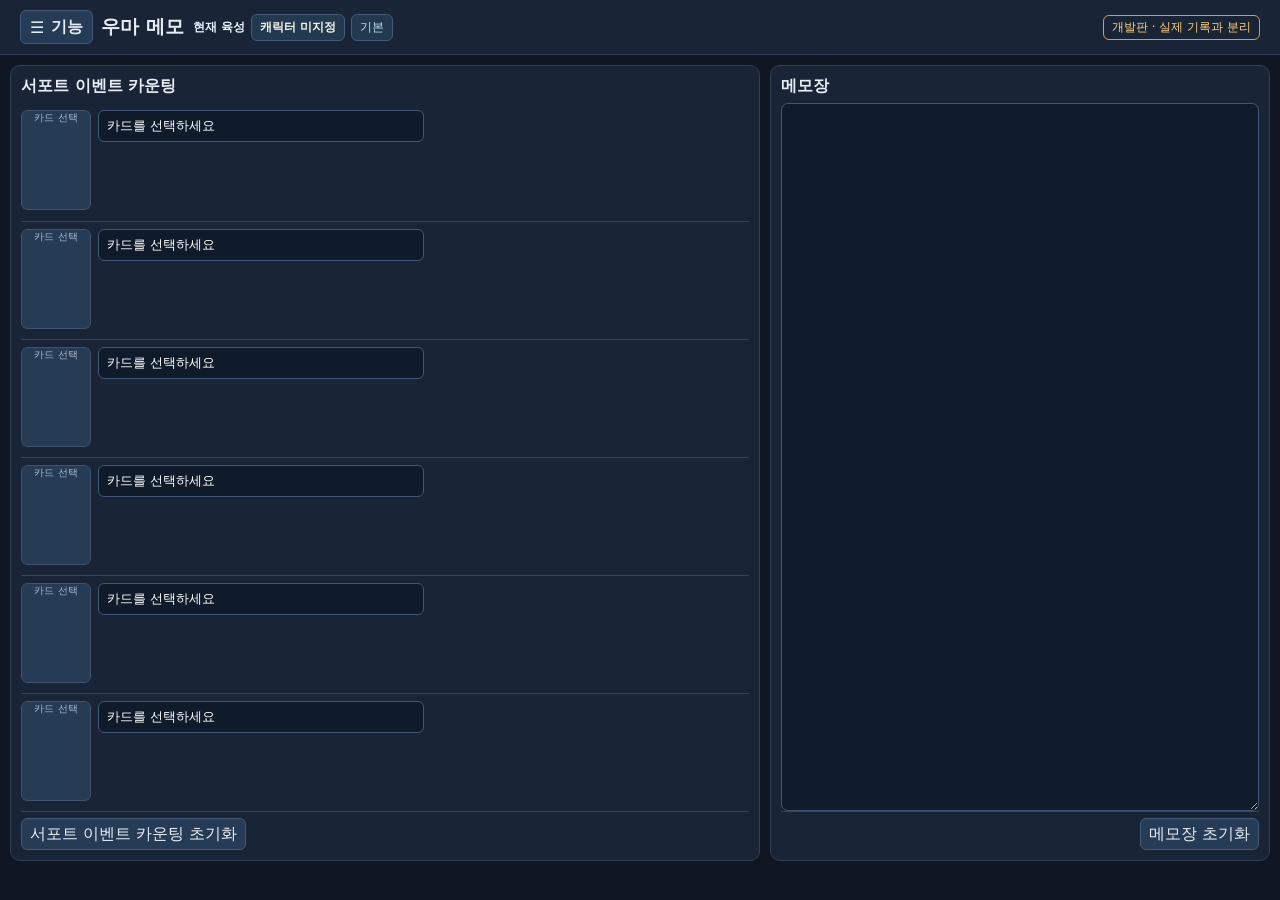
==== commit 3052534b: "ui(dev): add image card picker pagination and refresh skill comparison assets" ====
--- a/dev/index.html
+++ b/dev/index.html
@@ -1,4 +1,4 @@
-<!doctype html><html lang="ko"><head><meta charset="utf-8"><meta name="viewport" content="width=device-width,initial-scale=1"><title>우마 메모 · 개발판</title><link rel="stylesheet" href="style.css?v=20261124-support-skill-compare"><link rel="preconnect" href="https://umamusu.wiki" crossorigin></head><body><header><div class="header-brand"><div class="tool-menu-wrap"><button id="tool-menu-toggle" type="button" aria-controls="tool-menu" aria-expanded="false" aria-label="기능 메뉴 열기" title="기능 메뉴">☰ <span>기능</span></button></div><h1>우마 메모</h1></div><div class="header-cultivation" aria-label="현재 육성 정보"><strong id="schedule-work-title">현재 육성</strong><span id="schedule-header-character">캐릭터 미지정</span><span id="schedule-header-scenario">기본</span></div><span style="font-size:12px;color:#ffcf82;border:1px solid #d49b54;padding:3px 8px;border-radius:6px">개발판 · 실제 기록과 분리</span></header><div id="tool-menu-backdrop" class="tool-menu-backdrop" hidden></div><nav id="tool-menu" class="tool-menu" aria-label="기능 선택" hidden>
+<!doctype html><html lang="ko"><head><meta charset="utf-8"><meta name="viewport" content="width=device-width,initial-scale=1"><title>우마 메모 · 개발판</title><link rel="stylesheet" href="style.css?v=20261124-image-gallery"><link rel="preconnect" href="https://umamusu.wiki" crossorigin></head><body><header><div class="header-brand"><div class="tool-menu-wrap"><button id="tool-menu-toggle" type="button" aria-controls="tool-menu" aria-expanded="false" aria-label="기능 메뉴 열기" title="기능 메뉴">☰ <span>기능</span></button></div><h1>우마 메모</h1></div><div class="header-cultivation" aria-label="현재 육성 정보"><strong id="schedule-work-title">현재 육성</strong><span id="schedule-header-character">캐릭터 미지정</span><span id="schedule-header-scenario">기본</span></div><span style="font-size:12px;color:#ffcf82;border:1px solid #d49b54;padding:3px 8px;border-radius:6px">개발판 · 실제 기록과 분리</span></header><div id="tool-menu-backdrop" class="tool-menu-backdrop" hidden></div><nav id="tool-menu" class="tool-menu" aria-label="기능 선택" hidden>
 <div class="tool-drawer-header"><strong id="tool-menu-title">우마 메모</strong><button id="tool-menu-close" type="button" aria-label="기능 메뉴 닫기">←</button></div><div id="tool-menu-list" class="tool-menu-list"></div>
 </nav><main id="workspace" class="workspace split">
 <section id="counter-panel" class="panel tool-panel"><div class="panel-title"><h2>서포트 이벤트 카운팅</h2></div><div id="slots"></div><div class="panel-reset-footer" id="counter-reset-footer"><button id="reset" type="button">이벤트 카운팅 초기화</button></div></section>
@@ -68,7 +68,7 @@
    <div class="skill-compare-picker-head"><h3 id="skill-compare-picker-title">서포트카드 선택</h3><button type="button" data-skill-close aria-label="닫기">×</button></div>
    <input type="search" id="skill-compare-search" placeholder="카드 이름 또는 캐릭터 검색" aria-label="서포트카드 검색" autocomplete="off">
    <div class="skill-compare-filters"><select id="skill-compare-type" aria-label="카드 유형"><option value="all">모든 유형</option><option value="speed">스피드</option><option value="stamina">스태미나</option><option value="power">파워</option><option value="guts">근성</option><option value="intelligence">지능</option></select><select id="skill-compare-rarity" aria-label="희귀도"><option value="all">모든 등급</option><option value="SSR">SSR</option><option value="SR">SR</option><option value="R">R</option></select></div>
-   <div id="skill-compare-search-results" class="skill-compare-search-results" aria-label="검색 결과"></div>
+   <div id="skill-compare-search-results" class="skill-compare-search-results" aria-label="서포트카드 이미지 선택 목록"></div><div id="skill-compare-picker-pager" class="skill-compare-picker-pager" aria-label="카드 목록 페이지"></div>
   </div>
  </div>
 </section>
@@ -91,4 +91,4 @@
   <button type="button" id="schedule-action-clear" class="schedule-secondary-action">턴 초기화</button>
  </section>
 </div>
-<div id="toast" role="status" aria-live="polite"></div><script src="ui-text.js?v=20261109-plan-initial-state" defer></script><script src="training-levels.js?v=20261114-training-levels" defer></script><script src="app.js?v=20261124-support-skill-compare" defer></script><script src="support-skill-compare.js?v=20261124-support-skill-compare" defer></script></body></html>+<div id="toast" role="status" aria-live="polite"></div><script src="ui-text.js?v=20261109-plan-initial-state" defer></script><script src="training-levels.js?v=20261114-training-levels" defer></script><script src="app.js?v=20261124-support-skill-compare" defer></script><script src="support-skill-compare.js?v=20261124-image-gallery" defer></script></body></html>
--- a/dev/style.css
+++ b/dev/style.css
@@ -1546,3 +1546,59 @@
 
 /* Remove desktop footer minimum height left after moving save into the header. */
 @media(min-width:851px){#workspace #schedule-reset-footer{padding:0;min-height:0;align-items:center}}
+
+
+/* Standalone support-skill comparison workspace (planning category). */
+#support-skills-panel{gap:12px;max-width:100%;min-width:0}
+#support-skills-panel .panel-title{margin-bottom:0}
+.skill-compare-modes,.skill-compare-kinds{display:flex;gap:5px;flex-wrap:wrap}
+.skill-compare-modes button,.skill-compare-kinds button{min-height:36px;padding:7px 12px;font-size:13px}
+.skill-compare-modes button.active,.skill-compare-kinds button.active{background:#27765f;border-color:#71cbb0;font-weight:700}
+.skill-compare-note{font-size:12px;line-height:1.6;color:#b5c6dc;margin:1px 0 6px}
+.skill-compare-slots{display:grid;grid-template-columns:repeat(5,minmax(0,1fr));gap:8px}
+.skill-compare-slot{position:relative;display:flex;flex-direction:column;min-width:0;gap:5px;border:1px solid #445973;background:#203047;border-radius:8px;padding:9px}
+.skill-compare-slot.filled{border-color:#498e89;background:#203c46}
+.skill-compare-slot-label{font-size:11px;color:#c8d5e5;font-weight:700}
+.skill-compare-slot>button[data-skill-pick]{display:flex;align-items:flex-start;justify-content:center;flex-direction:column;min-height:65px;padding:8px;width:100%;text-align:left;background:#16263b;border:1px dashed #5b7c9b;overflow:hidden;gap:5px}
+.skill-compare-slot>button[data-skill-pick] strong{font-size:12px;overflow-wrap:anywhere;line-height:1.4}
+.skill-compare-slot>button[data-skill-pick] small{font-size:11px;color:#a8c7d7}
+.skill-compare-slot .skill-compare-remove{position:absolute;right:6px;top:5px;padding:0;width:23px;height:23px;line-height:21px;font-size:17px;background:#653d4a;border-color:#93636f}
+.skill-compare-slot.filled .skill-compare-slot-label{padding-right:22px}
+.skill-compare-toolbar{display:flex;justify-content:space-between;align-items:center;gap:8px;flex-wrap:wrap;padding:10px 0 6px;border-bottom:1px solid #394d67}
+.skill-compare-toolbar strong{font-size:13px}
+.skill-compare-stats{display:grid;grid-template-columns:repeat(3,minmax(0,1fr));gap:9px;margin:10px 0}
+.skill-compare-stat{display:flex;flex-direction:column;gap:4px;align-items:center;justify-content:center;background:#21364e;border:1px solid #3e5875;border-radius:8px;padding:12px 7px;min-width:0;text-align:center}
+.skill-compare-stat>span{font-size:11px;color:#bed1e5}
+.skill-compare-stat strong{font-size:22px;color:#f2f7ff;font-weight:800}
+.skill-compare-stat small{color:#98dcc4;font-size:11px}
+.skill-compare-table-wrap{min-width:0;margin:16px 0}
+.skill-compare-table-wrap h3{font-size:14px;margin:0 0 9px;color:#dbeaff}
+.skill-compare-scroll{overflow-x:auto;max-width:100%;border:1px solid #465d79;border-radius:8px}
+.skill-compare-table-wrap table{width:100%;border-collapse:collapse;font-size:12px}
+.skill-compare-table-wrap th,.skill-compare-table-wrap td{border-bottom:1px solid #33465f;padding:9px 10px;vertical-align:middle;text-align:left}
+.skill-compare-table-wrap tr:last-child td{border-bottom:0}
+.skill-compare-table-wrap th{background:#253a53;color:#d4e4f4;white-space:nowrap}
+.skill-compare-table-wrap th:nth-child(2){text-align:center;letter-spacing:8px}
+.skill-compare-table-wrap th:last-child,.skill-compare-table-wrap td:last-child{text-align:right;white-space:nowrap}
+.skill-compare-table-wrap td:first-child{min-width:170px}
+.skill-compare-skill-name{display:block;font-weight:650;line-height:1.5}
+.skill-compare-table-wrap td:first-child small{display:block;color:#a8bccf;margin-top:2px}
+.skill-compare-dots{display:flex;gap:5px;justify-content:center;white-space:nowrap;min-width:100px}
+.skill-compare-presence{width:21px;height:25px;display:flex;align-items:center;justify-content:center;border-radius:4px;background:#2b3850;color:#7d91a9;font-size:16px}
+.skill-compare-presence.yes{background:#286b60;color:#d7ffef}
+.skill-compare-count{font-weight:700}
+.skill-compare-picker[hidden]{display:none!important}
+.skill-compare-picker{position:fixed;inset:0;z-index:190;background:#000b;display:flex;align-items:center;justify-content:center;padding:12px}
+.skill-compare-picker-dialog{display:flex;flex-direction:column;gap:10px;background:#1e2e43;border:1px solid #6a88a7;border-radius:12px;padding:14px;width:min(680px,100%);max-height:calc(100dvh - 24px)}
+.skill-compare-picker-head{display:flex;justify-content:space-between;align-items:center;gap:12px}
+.skill-compare-picker-head h3{margin:0;font-size:17px}
+.skill-compare-picker-head button{font-size:20px;min-width:38px;min-height:34px}
+#skill-compare-search{width:100%;padding:11px 10px;background:#101e30;color:#f2f6fd;border:1px solid #5c7999;border-radius:6px}
+.skill-compare-filters{display:flex;gap:8px}
+.skill-compare-filters select{flex:1;min-width:0;padding:9px}
+.skill-compare-search-results{overflow-y:auto;min-height:90px;max-height:min(55vh,530px);border:1px solid #405a76;border-radius:7px}
+.skill-compare-search-results button{display:flex;flex-direction:column;gap:4px;align-items:flex-start;text-align:left;width:100%;border:0;border-radius:0;border-bottom:1px solid #344c66;padding:11px 12px;background:#23364d}
+.skill-compare-search-results button:hover{background:#31516c}
+.skill-compare-search-results small{font-size:11px;color:#c1d4e7}
+@media(max-width:750px){.skill-compare-slots{grid-template-columns:repeat(2,minmax(0,1fr))}.skill-compare-table-wrap th,.skill-compare-table-wrap td{padding:7px 6px}.skill-compare-table-wrap td:first-child{min-width:125px}.skill-compare-presence{width:17px}.skill-compare-dots{gap:3px;min-width:83px}}
+@media(max-width:420px){.skill-compare-stats{gap:5px}.skill-compare-stat strong{font-size:18px}.skill-compare-stat{padding:9px 3px}.skill-compare-stat>span{font-size:10px}.skill-compare-modes button{font-size:11px;padding:7px 8px}.skill-compare-kinds button{font-size:11px;padding:7px 8px}}
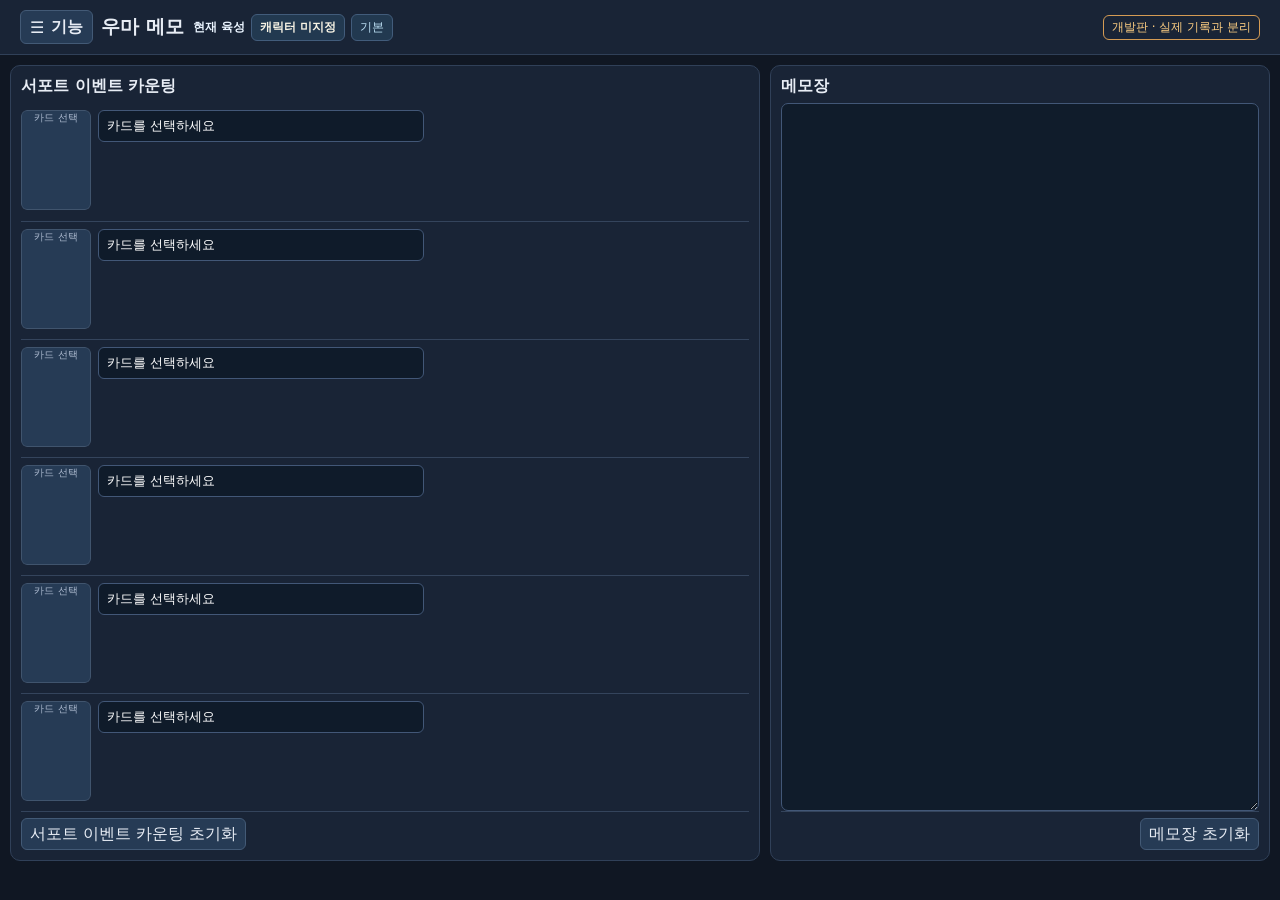
==== commit e5357bc9: "chore(dev): refresh cached assets for skill ownership grid" ====
--- a/dev/index.html
+++ b/dev/index.html
@@ -1,4 +1,4 @@
-<!doctype html><html lang="ko"><head><meta charset="utf-8"><meta name="viewport" content="width=device-width,initial-scale=1"><title>우마 메모 · 개발판</title><link rel="stylesheet" href="style.css?v=20261124-image-gallery"><link rel="preconnect" href="https://umamusu.wiki" crossorigin></head><body><header><div class="header-brand"><div class="tool-menu-wrap"><button id="tool-menu-toggle" type="button" aria-controls="tool-menu" aria-expanded="false" aria-label="기능 메뉴 열기" title="기능 메뉴">☰ <span>기능</span></button></div><h1>우마 메모</h1></div><div class="header-cultivation" aria-label="현재 육성 정보"><strong id="schedule-work-title">현재 육성</strong><span id="schedule-header-character">캐릭터 미지정</span><span id="schedule-header-scenario">기본</span></div><span style="font-size:12px;color:#ffcf82;border:1px solid #d49b54;padding:3px 8px;border-radius:6px">개발판 · 실제 기록과 분리</span></header><div id="tool-menu-backdrop" class="tool-menu-backdrop" hidden></div><nav id="tool-menu" class="tool-menu" aria-label="기능 선택" hidden>
+<!doctype html><html lang="ko"><head><meta charset="utf-8"><meta name="viewport" content="width=device-width,initial-scale=1"><title>우마 메모 · 개발판</title><link rel="stylesheet" href="style.css?v=20261124-skill-ownership-grid"><link rel="preconnect" href="https://umamusu.wiki" crossorigin></head><body><header><div class="header-brand"><div class="tool-menu-wrap"><button id="tool-menu-toggle" type="button" aria-controls="tool-menu" aria-expanded="false" aria-label="기능 메뉴 열기" title="기능 메뉴">☰ <span>기능</span></button></div><h1>우마 메모</h1></div><div class="header-cultivation" aria-label="현재 육성 정보"><strong id="schedule-work-title">현재 육성</strong><span id="schedule-header-character">캐릭터 미지정</span><span id="schedule-header-scenario">기본</span></div><span style="font-size:12px;color:#ffcf82;border:1px solid #d49b54;padding:3px 8px;border-radius:6px">개발판 · 실제 기록과 분리</span></header><div id="tool-menu-backdrop" class="tool-menu-backdrop" hidden></div><nav id="tool-menu" class="tool-menu" aria-label="기능 선택" hidden>
 <div class="tool-drawer-header"><strong id="tool-menu-title">우마 메모</strong><button id="tool-menu-close" type="button" aria-label="기능 메뉴 닫기">←</button></div><div id="tool-menu-list" class="tool-menu-list"></div>
 </nav><main id="workspace" class="workspace split">
 <section id="counter-panel" class="panel tool-panel"><div class="panel-title"><h2>서포트 이벤트 카운팅</h2></div><div id="slots"></div><div class="panel-reset-footer" id="counter-reset-footer"><button id="reset" type="button">이벤트 카운팅 초기화</button></div></section>
@@ -63,14 +63,7 @@
   </div>
  </div>
  <div id="skill-compare-results" aria-live="polite"></div>
- <div id="skill-compare-picker" class="skill-compare-picker" hidden>
-  <div class="skill-compare-picker-dialog" role="dialog" aria-modal="true" aria-labelledby="skill-compare-picker-title">
-   <div class="skill-compare-picker-head"><h3 id="skill-compare-picker-title">서포트카드 선택</h3><button type="button" data-skill-close aria-label="닫기">×</button></div>
-   <input type="search" id="skill-compare-search" placeholder="카드 이름 또는 캐릭터 검색" aria-label="서포트카드 검색" autocomplete="off">
-   <div class="skill-compare-filters"><select id="skill-compare-type" aria-label="카드 유형"><option value="all">모든 유형</option><option value="speed">스피드</option><option value="stamina">스태미나</option><option value="power">파워</option><option value="guts">근성</option><option value="intelligence">지능</option></select><select id="skill-compare-rarity" aria-label="희귀도"><option value="all">모든 등급</option><option value="SSR">SSR</option><option value="SR">SR</option><option value="R">R</option></select></div>
-   <div id="skill-compare-search-results" class="skill-compare-search-results" aria-label="서포트카드 이미지 선택 목록"></div><div id="skill-compare-picker-pager" class="skill-compare-picker-pager" aria-label="카드 목록 페이지"></div>
-  </div>
- </div>
+
 </section>
 </main><div id="settings-source" hidden>
    <div class="settings-pane" data-settings-pane="counter" hidden>
@@ -91,4 +84,4 @@
   <button type="button" id="schedule-action-clear" class="schedule-secondary-action">턴 초기화</button>
  </section>
 </div>
-<div id="toast" role="status" aria-live="polite"></div><script src="ui-text.js?v=20261109-plan-initial-state" defer></script><script src="training-levels.js?v=20261114-training-levels" defer></script><script src="app.js?v=20261124-support-skill-compare" defer></script><script src="support-skill-compare.js?v=20261124-image-gallery" defer></script></body></html>+<div id="toast" role="status" aria-live="polite"></div><script src="ui-text.js?v=20261109-plan-initial-state" defer></script><script src="training-levels.js?v=20261114-training-levels" defer></script><script src="app.js?v=20261124-shared-card-picker" defer></script><script src="support-skill-compare.js?v=20261124-skill-ownership-grid" defer></script></body></html>
--- a/dev/style.css
+++ b/dev/style.css
@@ -1602,3 +1602,58 @@
 .skill-compare-search-results small{font-size:11px;color:#c1d4e7}
 @media(max-width:750px){.skill-compare-slots{grid-template-columns:repeat(2,minmax(0,1fr))}.skill-compare-table-wrap th,.skill-compare-table-wrap td{padding:7px 6px}.skill-compare-table-wrap td:first-child{min-width:125px}.skill-compare-presence{width:17px}.skill-compare-dots{gap:3px;min-width:83px}}
 @media(max-width:420px){.skill-compare-stats{gap:5px}.skill-compare-stat strong{font-size:18px}.skill-compare-stat{padding:9px 3px}.skill-compare-stat>span{font-size:10px}.skill-compare-modes button{font-size:11px;padding:7px 8px}.skill-compare-kinds button{font-size:11px;padding:7px 8px}}
+
+
+/* Support-skill comparison: image slots and card-art gallery matching counter picker. */
+#support-skills-panel .skill-compare-slots{grid-template-columns:repeat(5,minmax(0,1fr));gap:8px}
+#support-skills-panel .skill-compare-slot{align-items:center}
+#support-skills-panel .skill-compare-slot-label{align-self:stretch}
+#support-skills-panel .skill-compare-slot-art{position:relative;display:flex;align-items:center;justify-content:center;width:min(100%,126px);aspect-ratio:3/4;min-height:0;overflow:hidden;padding:0;background:#192c45;border:1px solid #536d8b;border-radius:8px}
+#support-skills-panel .skill-compare-slot-art img{display:block;width:100%;height:100%;object-fit:cover}
+#support-skills-panel .skill-compare-slot-art .skill-compare-add-mark{font-size:32px;color:#abc4e2}
+#support-skills-panel .skill-compare-slot-art .skill-compare-no-image{font-size:11px;color:#bdd0e6;text-align:center;padding:5px}
+#support-skills-panel .skill-compare-slot-name{max-width:100%;min-height:30px;border:0;background:transparent;padding:3px 2px;font-weight:650;font-size:11px;line-height:1.3;text-align:center;overflow-wrap:anywhere}
+#support-skills-panel .skill-compare-slot-name:hover{background:#36536c}
+#support-skills-panel .skill-compare-slot-meta{font-size:10px;color:#a7c5d6;text-align:center}
+#support-skills-panel .skill-compare-search-results{display:grid;grid-template-columns:repeat(6,minmax(0,1fr));gap:8px;padding:9px;align-content:start;min-height:90px;max-height:min(56vh,540px);overflow-y:auto}
+#support-skills-panel .skill-compare-search-results .skill-compare-picker-card{display:flex;align-items:center;justify-content:center;aspect-ratio:3/4;min-width:0;min-height:0;width:100%;padding:0;background:#1b3047;border:1px solid #4c6989;border-radius:7px;overflow:hidden}
+#support-skills-panel .skill-compare-search-results .skill-compare-picker-card:hover{background:#365575;border-color:#90bde7;transform:translateY(-1px)}
+#support-skills-panel .skill-compare-search-results .skill-compare-picker-card img{width:100%;height:100%;object-fit:cover;display:block}
+#support-skills-panel .skill-compare-search-results .skill-compare-picker-card .skill-compare-no-image{font-size:10px;text-align:center;color:#c1d0df;padding:6px}
+#support-skills-panel .skill-compare-picker-pager{display:flex;align-items:center;justify-content:center;gap:14px;flex-wrap:wrap}
+#support-skills-panel .skill-compare-picker-pager button{font-size:12px;min-height:34px}
+#support-skills-panel .skill-compare-picker-pager span{font-size:12px;color:#becde0}
+@media(max-width:750px){#support-skills-panel .skill-compare-slots{grid-template-columns:repeat(3,minmax(0,1fr))}#support-skills-panel .skill-compare-search-results{grid-template-columns:repeat(4,minmax(0,1fr));gap:6px}}
+@media(max-width:420px){#support-skills-panel .skill-compare-slots{grid-template-columns:repeat(2,minmax(0,1fr))}#support-skills-panel .skill-compare-search-results{grid-template-columns:repeat(3,minmax(0,1fr));gap:5px;padding:6px}}
+
+
+/* Skill ownership matrix: one skill per row, one selected support per column. */
+#support-skills-panel .skill-compare-scroll{overflow:auto;max-width:100%;max-height:min(75vh,800px);border:1px solid #465d79;border-radius:8px}
+#support-skills-panel .skill-compare-matrix{width:100%;min-width:max-content;border-collapse:separate;border-spacing:0;font-size:12px}
+#support-skills-panel .skill-compare-matrix th,#support-skills-panel .skill-compare-matrix td{padding:0;border-right:1px solid #40516b;border-bottom:1px solid #40516b;text-align:center}
+#support-skills-panel .skill-compare-matrix thead th{position:sticky;top:0;z-index:3;background:#21344d}
+#support-skills-panel .skill-compare-matrix .skill-compare-matrix-skill{position:sticky;left:0;min-width:170px;width:210px;max-width:230px;padding:8px 10px;text-align:left;background:#1c3048;z-index:2;white-space:normal}
+#support-skills-panel .skill-compare-matrix thead .skill-compare-matrix-skill{z-index:5;background:#263d59}
+#support-skills-panel .skill-compare-matrix tbody tr:nth-child(even) .skill-compare-matrix-skill{background:#223750}
+#support-skills-panel .skill-compare-matrix-card{width:78px;min-width:70px;max-width:90px;padding:5px 3px!important}
+#support-skills-panel .skill-compare-matrix-card-heading{display:flex;flex-direction:column;align-items:center;justify-content:center;gap:4px}
+#support-skills-panel .skill-compare-matrix-portrait{display:flex;align-items:center;justify-content:center;width:43px;height:57px;border-radius:5px;overflow:hidden;background:#16253a;border:1px solid #5a7996}
+#support-skills-panel .skill-compare-matrix-portrait img{display:block;width:100%;height:100%;object-fit:cover}
+#support-skills-panel .skill-compare-matrix-portrait.empty{color:#8da5c0;font-size:22px}
+#support-skills-panel .skill-compare-matrix-portrait .skill-compare-no-image{font-size:9px;color:#bdcee0}
+#support-skills-panel .skill-compare-matrix-label{font-size:10px;color:#dce9f9;line-height:1.3;white-space:nowrap}
+#support-skills-panel .skill-compare-matrix-cell{width:78px;min-width:70px;height:37px;font-size:16px;font-weight:750}
+#support-skills-panel .skill-compare-matrix-cell.has-skill{background:#236957;color:#e3fff0}
+#support-skills-panel .skill-compare-matrix-cell.no-skill{background:#202b3e;color:#647791}
+#support-skills-panel .skill-compare-matrix tbody tr:nth-child(even) .skill-compare-matrix-cell.no-skill{background:#26334a}
+#support-skills-panel .skill-compare-matrix .skill-compare-count{min-width:48px;padding:6px 8px;background:#293d54;font-size:11px;font-weight:750;white-space:nowrap}
+#support-skills-panel .skill-compare-matrix-total{min-width:48px;padding:6px!important;text-align:center!important}
+#support-skills-panel .skill-compare-matrix-skill .skill-compare-skill-name{font-size:12px;white-space:normal;overflow-wrap:anywhere}
+#support-skills-panel .skill-compare-matrix-skill small{display:block;margin-top:3px;font-size:10px;color:#b6c6dc}
+#support-skills-panel .skill-compare-matrix .skill-compare-empty{padding:15px 10px;text-align:center;color:#b8c8db}
+@media(max-width:650px){
+ #support-skills-panel .skill-compare-matrix .skill-compare-matrix-skill{min-width:130px;width:145px;max-width:160px;padding:7px}
+ #support-skills-panel .skill-compare-matrix-card{min-width:49px;width:54px;padding:4px 2px!important}
+ #support-skills-panel .skill-compare-matrix-cell{min-width:49px;width:54px;height:33px}
+ #support-skills-panel .skill-compare-matrix-portrait{width:32px;height:43px}
+}
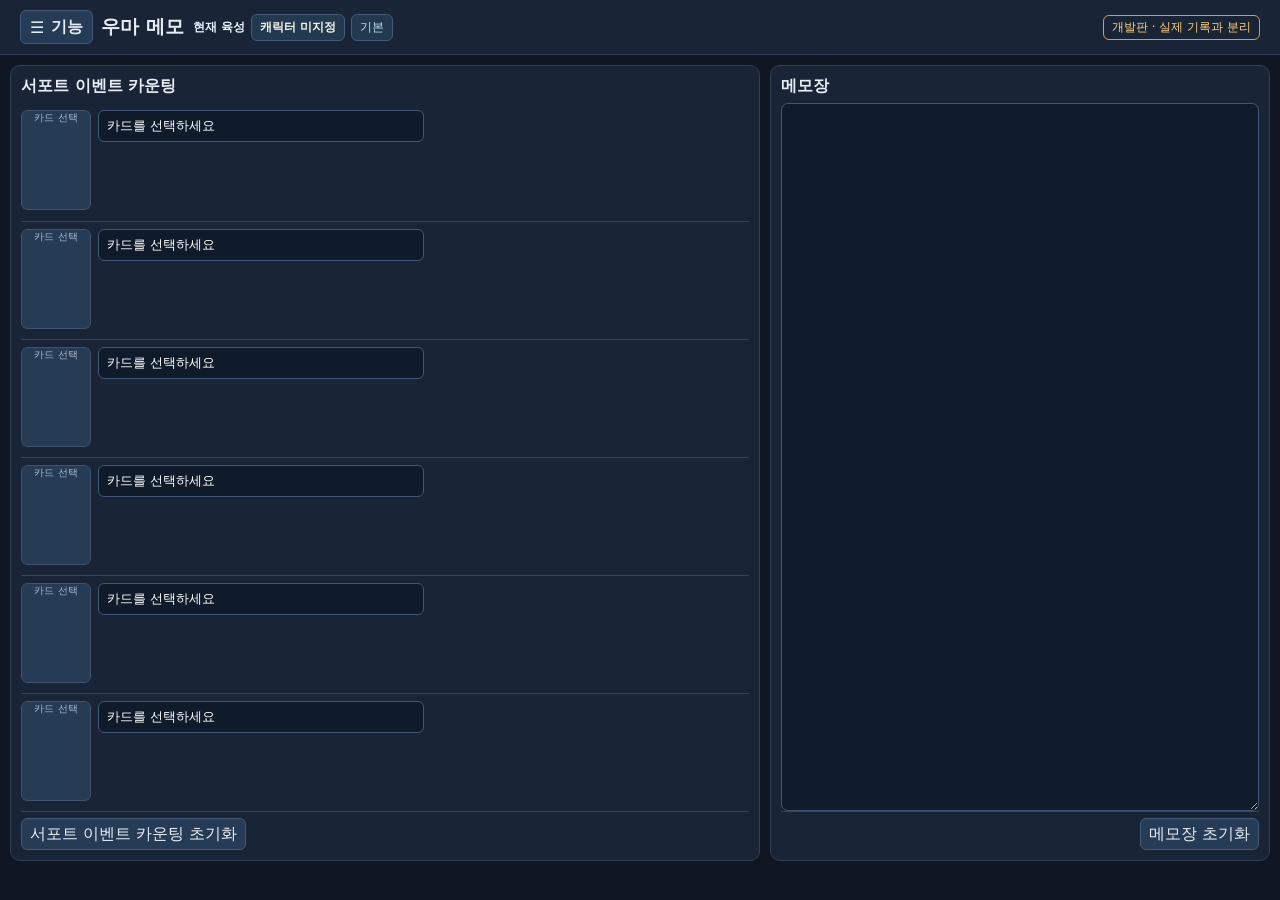
==== commit 88d723b9: "ui(dev): rename three comparison modes and add card count and multi-deck controls" ====
--- a/dev/index.html
+++ b/dev/index.html
@@ -1,4 +1,4 @@
-<!doctype html><html lang="ko"><head><meta charset="utf-8"><meta name="viewport" content="width=device-width,initial-scale=1"><title>우마 메모 · 개발판</title><link rel="stylesheet" href="style.css?v=20261124-skill-ownership-grid"><link rel="preconnect" href="https://umamusu.wiki" crossorigin></head><body><header><div class="header-brand"><div class="tool-menu-wrap"><button id="tool-menu-toggle" type="button" aria-controls="tool-menu" aria-expanded="false" aria-label="기능 메뉴 열기" title="기능 메뉴">☰ <span>기능</span></button></div><h1>우마 메모</h1></div><div class="header-cultivation" aria-label="현재 육성 정보"><strong id="schedule-work-title">현재 육성</strong><span id="schedule-header-character">캐릭터 미지정</span><span id="schedule-header-scenario">기본</span></div><span style="font-size:12px;color:#ffcf82;border:1px solid #d49b54;padding:3px 8px;border-radius:6px">개발판 · 실제 기록과 분리</span></header><div id="tool-menu-backdrop" class="tool-menu-backdrop" hidden></div><nav id="tool-menu" class="tool-menu" aria-label="기능 선택" hidden>
+<!doctype html><html lang="ko"><head><meta charset="utf-8"><meta name="viewport" content="width=device-width,initial-scale=1"><title>우마 메모 · 개발판</title><link rel="stylesheet" href="style.css?v=20261124-three-comparison-modes"><link rel="preconnect" href="https://umamusu.wiki" crossorigin></head><body><header><div class="header-brand"><div class="tool-menu-wrap"><button id="tool-menu-toggle" type="button" aria-controls="tool-menu" aria-expanded="false" aria-label="기능 메뉴 열기" title="기능 메뉴">☰ <span>기능</span></button></div><h1>우마 메모</h1></div><div class="header-cultivation" aria-label="현재 육성 정보"><strong id="schedule-work-title">현재 육성</strong><span id="schedule-header-character">캐릭터 미지정</span><span id="schedule-header-scenario">기본</span></div><span style="font-size:12px;color:#ffcf82;border:1px solid #d49b54;padding:3px 8px;border-radius:6px">개발판 · 실제 기록과 분리</span></header><div id="tool-menu-backdrop" class="tool-menu-backdrop" hidden></div><nav id="tool-menu" class="tool-menu" aria-label="기능 선택" hidden>
 <div class="tool-drawer-header"><strong id="tool-menu-title">우마 메모</strong><button id="tool-menu-close" type="button" aria-label="기능 메뉴 닫기">←</button></div><div id="tool-menu-list" class="tool-menu-list"></div>
 </nav><main id="workspace" class="workspace split">
 <section id="counter-panel" class="panel tool-panel"><div class="panel-title"><h2>서포트 이벤트 카운팅</h2></div><div id="slots"></div><div class="panel-reset-footer" id="counter-reset-footer"><button id="reset" type="button">이벤트 카운팅 초기화</button></div></section>
@@ -48,11 +48,24 @@
 <section id="support-skills-panel" class="panel tool-panel" hidden>
  <div class="panel-title"><h2>서포트 스킬 비교</h2></div>
  <div class="skill-compare-modes" role="group" aria-label="비교 방식">
-  <button type="button" data-skill-mode="team" aria-pressed="true">5장 편성</button>
-  <button type="button" data-skill-mode="pair" aria-pressed="false">A / B 비교</button>
-  <button type="button" data-skill-mode="swap" aria-pressed="false">4장 + A / B 비교</button>
+  <button type="button" data-skill-mode="team" aria-pressed="true">덱 편성</button>
+  <button type="button" data-skill-mode="pair" aria-pressed="false">카드 비교</button>
+  <button type="button" data-skill-mode="decks" aria-pressed="false">편성 비교</button>
  </div>
  <p id="skill-compare-intro" class="skill-compare-note">서포트카드 5장을 선택하여 스킬을 비교합니다.</p>
+ <div id="skill-compare-card-count-wrap" class="skill-compare-config" hidden>
+  <label for="skill-compare-card-count">비교할 카드 수</label>
+  <select id="skill-compare-card-count" aria-label="비교할 카드 수">
+   <option value="2">2장</option><option value="3">3장</option><option value="4">4장</option><option value="5">5장</option>
+  </select>
+ </div>
+ <div id="skill-compare-deck-controls" class="skill-compare-deck-controls" hidden>
+  <div id="skill-compare-deck-tabs" class="skill-compare-deck-tabs" role="group" aria-label="편성 선택"></div>
+  <div class="skill-compare-deck-actions">
+   <button id="skill-compare-add-deck" type="button">+ 편성 추가</button>
+   <button id="skill-compare-remove-deck" type="button">현재 편성 삭제</button>
+  </div>
+ </div>
  <div id="skill-compare-slots" class="skill-compare-slots" aria-label="비교할 서포트카드"></div>
  <div class="skill-compare-toolbar">
   <strong>스킬 획득 경로</strong>
@@ -84,4 +97,4 @@
   <button type="button" id="schedule-action-clear" class="schedule-secondary-action">턴 초기화</button>
  </section>
 </div>
-<div id="toast" role="status" aria-live="polite"></div><script src="ui-text.js?v=20261109-plan-initial-state" defer></script><script src="training-levels.js?v=20261114-training-levels" defer></script><script src="app.js?v=20261124-shared-card-picker" defer></script><script src="support-skill-compare.js?v=20261124-skill-ownership-grid" defer></script></body></html>+<div id="toast" role="status" aria-live="polite"></div><script src="ui-text.js?v=20261109-plan-initial-state" defer></script><script src="training-levels.js?v=20261114-training-levels" defer></script><script src="app.js?v=20261124-shared-card-picker" defer></script><script src="support-skill-compare.js?v=20261124-three-comparison-modes" defer></script></body></html>
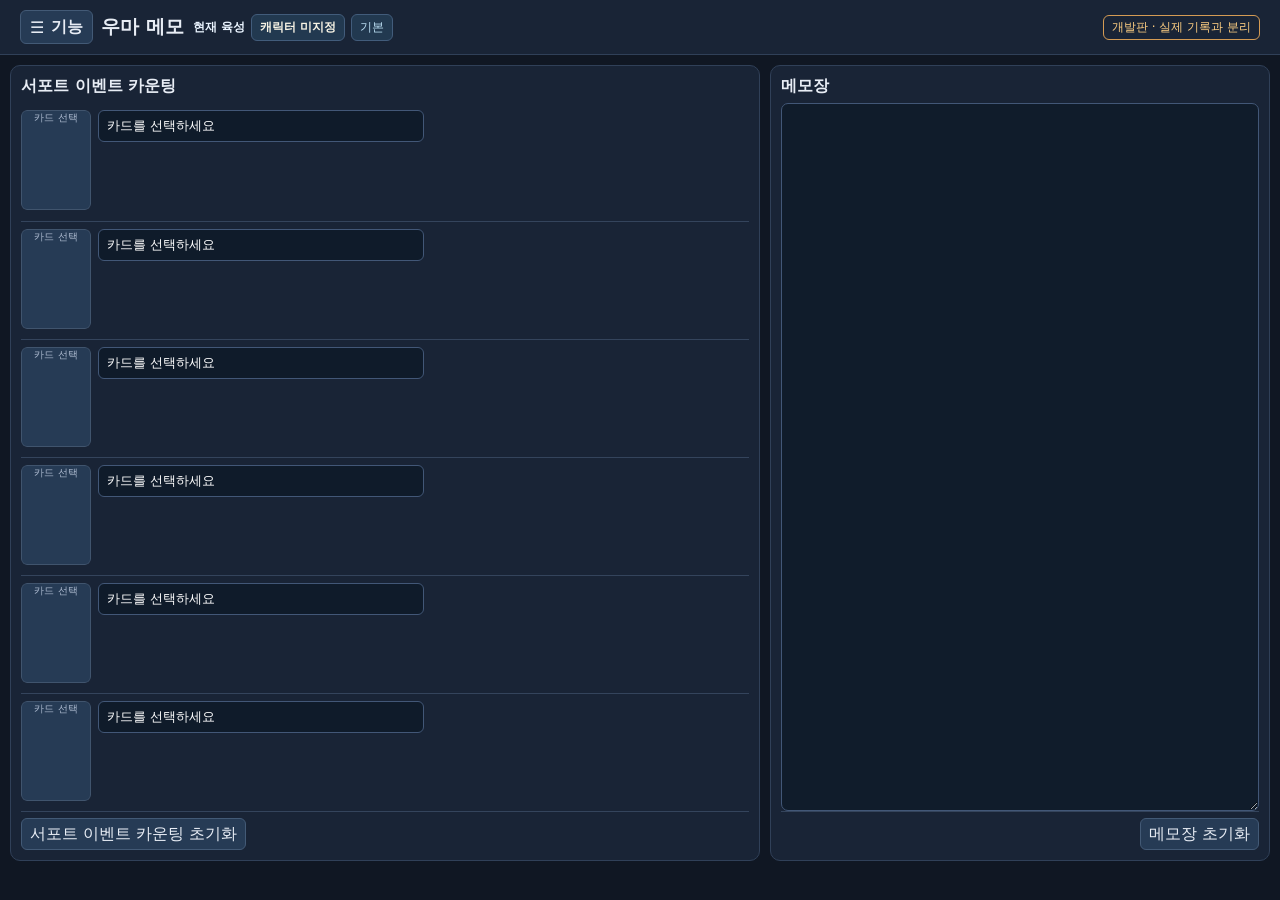
==== commit 5a592240: "ui(dev): organize deck comparison into attribute slots, type-separated candidates and result section" ====
--- a/dev/index.html
+++ b/dev/index.html
@@ -1,4 +1,4 @@
-<!doctype html><html lang="ko"><head><meta charset="utf-8"><meta name="viewport" content="width=device-width,initial-scale=1"><title>우마 메모 · 개발판</title><link rel="stylesheet" href="style.css?v=20261124-three-comparison-modes"><link rel="preconnect" href="https://umamusu.wiki" crossorigin></head><body><header><div class="header-brand"><div class="tool-menu-wrap"><button id="tool-menu-toggle" type="button" aria-controls="tool-menu" aria-expanded="false" aria-label="기능 메뉴 열기" title="기능 메뉴">☰ <span>기능</span></button></div><h1>우마 메모</h1></div><div class="header-cultivation" aria-label="현재 육성 정보"><strong id="schedule-work-title">현재 육성</strong><span id="schedule-header-character">캐릭터 미지정</span><span id="schedule-header-scenario">기본</span></div><span style="font-size:12px;color:#ffcf82;border:1px solid #d49b54;padding:3px 8px;border-radius:6px">개발판 · 실제 기록과 분리</span></header><div id="tool-menu-backdrop" class="tool-menu-backdrop" hidden></div><nav id="tool-menu" class="tool-menu" aria-label="기능 선택" hidden>
+<!doctype html><html lang="ko"><head><meta charset="utf-8"><meta name="viewport" content="width=device-width,initial-scale=1"><title>우마 메모 · 개발판</title><link rel="stylesheet" href="style.css?v=20261124-attribute-slot-ui"><link rel="preconnect" href="https://umamusu.wiki" crossorigin></head><body><header><div class="header-brand"><div class="tool-menu-wrap"><button id="tool-menu-toggle" type="button" aria-controls="tool-menu" aria-expanded="false" aria-label="기능 메뉴 열기" title="기능 메뉴">☰ <span>기능</span></button></div><h1>우마 메모</h1></div><div class="header-cultivation" aria-label="현재 육성 정보"><strong id="schedule-work-title">현재 육성</strong><span id="schedule-header-character">캐릭터 미지정</span><span id="schedule-header-scenario">기본</span></div><span style="font-size:12px;color:#ffcf82;border:1px solid #d49b54;padding:3px 8px;border-radius:6px">개발판 · 실제 기록과 분리</span></header><div id="tool-menu-backdrop" class="tool-menu-backdrop" hidden></div><nav id="tool-menu" class="tool-menu" aria-label="기능 선택" hidden>
 <div class="tool-drawer-header"><strong id="tool-menu-title">우마 메모</strong><button id="tool-menu-close" type="button" aria-label="기능 메뉴 닫기">←</button></div><div id="tool-menu-list" class="tool-menu-list"></div>
 </nav><main id="workspace" class="workspace split">
 <section id="counter-panel" class="panel tool-panel"><div class="panel-title"><h2>서포트 이벤트 카운팅</h2></div><div id="slots"></div><div class="panel-reset-footer" id="counter-reset-footer"><button id="reset" type="button">이벤트 카운팅 초기화</button></div></section>
@@ -53,30 +53,38 @@
   <button type="button" data-skill-mode="decks" aria-pressed="false">편성 비교</button>
  </div>
  <p id="skill-compare-intro" class="skill-compare-note">서포트카드 5장을 선택하여 스킬을 비교합니다.</p>
- <div id="skill-compare-card-count-wrap" class="skill-compare-config" hidden>
-  <label for="skill-compare-card-count">비교할 카드 수</label>
-  <select id="skill-compare-card-count" aria-label="비교할 카드 수">
-   <option value="2">2장</option><option value="3">3장</option><option value="4">4장</option><option value="5">5장</option>
-  </select>
+ <section id="skill-compare-type-configuration" class="skill-compare-step" hidden>
+  <h3>편성 속성 장수</h3>
+  <p class="skill-compare-note">속성 버튼을 눌러 5칸을 채우세요. 입력된 아이콘을 누르면 해당 속성이 제거됩니다.</p>
+  <div id="skill-compare-type-buttons" class="skill-compare-type-buttons" role="group" aria-label="편성 속성 추가"></div>
+  <div class="skill-compare-type-lineup">
+   <div id="skill-compare-type-slots" class="skill-compare-type-slots" aria-label="현재 편성 속성 5칸"></div>
+   <span id="skill-compare-type-total" class="skill-compare-type-total">0 / 5장</span>
+  </div>
+ </section>
+ <section id="skill-compare-candidate-section" class="skill-compare-step" hidden>
+  <h3>카드 후보 편성</h3>
+  <p class="skill-compare-note">속성별로 후보 카드를 추가합니다. 한 속성을 여러 장 편성한다면 그 속성의 후보도 필요한 장수 이상 선택하세요.</p>
+ </section>
+ <div id="skill-compare-slots" class="skill-compare-slots" aria-label="비교할 서포트카드 또는 속성별 후보"></div>
+ <section id="skill-compare-result-section" class="skill-compare-step">
+  <h3 id="skill-compare-result-heading" class="skill-compare-result-heading">결과창</h3>
+  <div class="skill-compare-toolbar">
+   <strong>스킬 획득 경로</strong>
+   <div class="skill-compare-kinds" role="group" aria-label="스킬 획득 경로">
+    <button type="button" data-skill-kind="hint" aria-pressed="true">훈련 힌트</button>
+    <button type="button" data-skill-kind="event" aria-pressed="false">이벤트</button>
+    <button type="button" data-skill-kind="all" aria-pressed="false">전체</button>
+   </div>
+  </div>
+  <div id="skill-compare-results" aria-live="polite"></div>
+ </section>
+ <div id="skill-compare-detail-dialog" class="skill-compare-detail-dialog" hidden>
+  <section class="skill-compare-detail-surface" role="dialog" aria-modal="true" aria-labelledby="skill-compare-detail-title">
+   <div class="skill-compare-detail-heading"><h3 id="skill-compare-detail-title">편성 스킬</h3><button id="skill-compare-detail-close" type="button" aria-label="스킬 목록 닫기">✕</button></div>
+   <div id="skill-compare-detail-content" class="skill-compare-detail-content"></div>
+  </section>
  </div>
- <div id="skill-compare-deck-controls" class="skill-compare-deck-controls" hidden>
-  <div id="skill-compare-deck-tabs" class="skill-compare-deck-tabs" role="group" aria-label="편성 선택"></div>
-  <div class="skill-compare-deck-actions">
-   <button id="skill-compare-add-deck" type="button">+ 편성 추가</button>
-   <button id="skill-compare-remove-deck" type="button">현재 편성 삭제</button>
-  </div>
- </div>
- <div id="skill-compare-slots" class="skill-compare-slots" aria-label="비교할 서포트카드"></div>
- <div class="skill-compare-toolbar">
-  <strong>스킬 획득 경로</strong>
-  <div class="skill-compare-kinds" role="group" aria-label="스킬 획득 경로">
-   <button type="button" data-skill-kind="hint" aria-pressed="true">훈련 힌트</button>
-   <button type="button" data-skill-kind="event" aria-pressed="false">이벤트</button>
-   <button type="button" data-skill-kind="all" aria-pressed="false">전체</button>
-  </div>
- </div>
- <div id="skill-compare-results" aria-live="polite"></div>
-
 </section>
 </main><div id="settings-source" hidden>
    <div class="settings-pane" data-settings-pane="counter" hidden>
@@ -97,4 +105,4 @@
   <button type="button" id="schedule-action-clear" class="schedule-secondary-action">턴 초기화</button>
  </section>
 </div>
-<div id="toast" role="status" aria-live="polite"></div><script src="ui-text.js?v=20261109-plan-initial-state" defer></script><script src="training-levels.js?v=20261114-training-levels" defer></script><script src="app.js?v=20261124-shared-card-picker" defer></script><script src="support-skill-compare.js?v=20261124-three-comparison-modes" defer></script></body></html>+<div id="toast" role="status" aria-live="polite"></div><script src="ui-text.js?v=20261109-plan-initial-state" defer></script><script src="training-levels.js?v=20261114-training-levels" defer></script><script src="app.js?v=20261124-shared-card-picker" defer></script><script src="support-skill-compare.js?v=20261124-attribute-slot-ui" defer></script></body></html>
--- a/dev/style.css
+++ b/dev/style.css
@@ -1657,3 +1657,105 @@
  #support-skills-panel .skill-compare-matrix-cell{min-width:49px;width:54px;height:33px}
  #support-skills-panel .skill-compare-matrix-portrait{width:32px;height:43px}
 }
+
+
+/* Skill comparison 2026-11-24: independent deck formation / card / multi-deck comparison modes. */
+#support-skills-panel .skill-compare-config{display:flex;align-items:center;gap:10px;flex-wrap:wrap;background:#20334b;border:1px solid #3e5674;border-radius:8px;padding:10px}
+#support-skills-panel .skill-compare-config[hidden],#support-skills-panel .skill-compare-deck-controls[hidden]{display:none!important}
+#support-skills-panel .skill-compare-config label{font-weight:700;font-size:13px}
+#support-skills-panel #skill-compare-card-count{min-height:35px;min-width:96px;padding:5px 8px}
+#support-skills-panel .skill-compare-deck-controls{display:flex;justify-content:space-between;align-items:center;flex-wrap:wrap;gap:8px;background:#20334b;border:1px solid #3e5674;border-radius:8px;padding:9px}
+#support-skills-panel .skill-compare-deck-tabs,#support-skills-panel .skill-compare-deck-actions{display:flex;align-items:center;flex-wrap:wrap;gap:5px}
+#support-skills-panel .skill-compare-deck-tabs button.active{background:#27765f;border-color:#71cbb0;font-weight:750}
+#support-skills-panel .skill-compare-deck-tabs button,#support-skills-panel .skill-compare-deck-actions button{min-height:34px;font-size:12px}
+#support-skills-panel .skill-compare-deck-actions button:disabled{opacity:.38;cursor:default}
+#support-skills-panel .skill-compare-deck-summary{margin-top:14px}
+#support-skills-panel .skill-compare-deck-summary h3{font-size:15px;margin:0 0 7px}
+#support-skills-panel .skill-compare-deck-comparisons{display:grid;grid-template-columns:repeat(auto-fit,minmax(190px,1fr));gap:9px;margin:12px 0}
+#support-skills-panel .skill-compare-deck-result{background:#1d3048;border:1px solid #49617e;border-radius:9px;padding:12px;display:flex;flex-direction:column;gap:8px}
+#support-skills-panel .skill-compare-deck-result.is-active{border-color:#64c9a7;background:#203e46}
+#support-skills-panel .skill-compare-deck-result-head{display:flex;justify-content:space-between;gap:8px;align-items:center}
+#support-skills-panel .skill-compare-deck-result-head strong{font-size:14px}
+#support-skills-panel .skill-compare-deck-result-head span{font-size:11px;color:#bbcde0}
+#support-skills-panel .skill-compare-deck-result-count{font-size:24px;font-weight:800;line-height:1.15;color:#ecfff6}
+#support-skills-panel .skill-compare-deck-bar{background:#122339;border-radius:99px;height:10px;overflow:hidden}
+#support-skills-panel .skill-compare-deck-bar span{display:block;height:100%;background:#58baa3;border-radius:99px}
+#support-skills-panel .skill-compare-deck-stats{font-size:11px;color:#bccce0;line-height:1.4}
+#support-skills-panel .skill-compare-deck-result button{margin-top:auto;min-height:34px;font-size:12px}
+#support-skills-panel .skill-compare-deck-summary+.skill-compare-stat{max-width:360px;margin:10px 0}
+@media(max-width:620px){
+ #support-skills-panel .skill-compare-deck-comparisons{grid-template-columns:repeat(2,minmax(0,1fr));gap:6px}
+ #support-skills-panel .skill-compare-deck-result{padding:9px;gap:6px}
+ #support-skills-panel .skill-compare-deck-result-count{font-size:21px}
+ #support-skills-panel .skill-compare-deck-tabs button,#support-skills-panel .skill-compare-deck-actions button{font-size:11px;padding:6px 8px}
+}
+@media(max-width:390px){#support-skills-panel .skill-compare-deck-comparisons{grid-template-columns:minmax(0,1fr)}}
+
+
+/* Five position candidate grid: each column is a deck slot, stacked alternatives underneath. */
+#support-skills-panel .skill-compare-slots.candidate-layout{display:grid;grid-template-columns:repeat(5,minmax(0,1fr));gap:9px;align-items:stretch}
+#support-skills-panel .skill-compare-candidate-column{min-width:0;display:flex;flex-direction:column;align-items:center;gap:7px;padding:9px 5px;background:#203047;border:1px solid #49617f;border-radius:9px}
+#support-skills-panel .skill-compare-candidate-column>strong{font-size:12px;line-height:1.3;color:#e7f1fd}
+#support-skills-panel .skill-compare-candidate{position:relative;display:flex;flex-direction:column;align-items:center;gap:3px;width:100%;min-width:0}
+#support-skills-panel .skill-compare-candidate .skill-compare-slot-art{width:min(100%,110px);aspect-ratio:3/4;min-height:0}
+#support-skills-panel .skill-compare-candidate .skill-compare-remove{position:absolute;top:2px;right:2px;width:23px;height:23px;padding:0;font-size:16px;line-height:20px;z-index:1;background:#7c4050}
+#support-skills-panel .skill-compare-candidate-count{font-size:10px;color:#b8d5e6}
+#support-skills-panel .skill-compare-add-candidate{width:100%;margin-top:4px;min-height:37px;font-size:11px;padding:5px 4px;border:1px dashed #6f9db7}
+#support-skills-panel .skill-compare-matrix-card-count{font-size:10px;color:#a8efd1;white-space:nowrap}
+#support-skills-panel .skill-compare-combo-meta{font-size:12px;color:#d7e7f4;background:#213850;border-radius:6px;padding:9px;margin:9px 0}
+#support-skills-panel .skill-compare-combo-list{display:flex;flex-direction:column;gap:6px;margin:12px 0}
+#support-skills-panel .skill-compare-combo-row{display:flex;align-items:center;gap:10px;border:1px solid #455c79;background:#1e324b;padding:8px;border-radius:8px;min-width:0}
+#support-skills-panel .skill-compare-combo-rank{font-size:13px;font-weight:800;min-width:34px;color:#95ddc8}
+#support-skills-panel .skill-compare-combo-images{display:flex;gap:3px;flex:0 1 auto;min-width:0}
+#support-skills-panel .skill-compare-combo-member{width:41px;height:55px;flex:0 1 41px;min-width:0;overflow:hidden;border-radius:4px;border:1px solid #63809d;background:#17293c}
+#support-skills-panel .skill-compare-combo-member img{width:100%;height:100%;object-fit:cover}
+#support-skills-panel .skill-compare-combo-member .skill-compare-no-image{font-size:9px;color:#b8cde0}
+#support-skills-panel .skill-compare-combo-scores{display:flex;flex-direction:column;gap:3px;min-width:0;margin-left:auto}
+#support-skills-panel .skill-compare-combo-scores strong{font-size:18px;color:#dffbea}
+#support-skills-panel .skill-compare-combo-scores small{font-size:10px;color:#b6cbe2}
+#support-skills-panel .skill-compare-combo-row>button{font-size:11px;min-height:32px;white-space:nowrap}
+#support-skills-panel .skill-compare-combo-pager{display:flex;justify-content:center;align-items:center;gap:10px;margin:12px 0}
+#support-skills-panel .skill-compare-combo-pager button{font-size:12px;min-height:34px}
+#support-skills-panel .skill-compare-combo-pager span{font-size:12px;color:#bbcee4}
+@media(max-width:680px){
+ #support-skills-panel .skill-compare-slots.candidate-layout{grid-template-columns:repeat(5,minmax(0,1fr));gap:4px}
+ #support-skills-panel .skill-compare-candidate-column{padding:6px 2px;gap:5px}
+ #support-skills-panel .skill-compare-add-candidate{font-size:10px;overflow-wrap:anywhere}
+ #support-skills-panel .skill-compare-combo-row{gap:5px;padding:6px}
+ #support-skills-panel .skill-compare-combo-member{width:30px;height:40px;flex-basis:30px}
+ #support-skills-panel .skill-compare-combo-scores strong{font-size:15px}
+ #support-skills-panel .skill-compare-combo-scores small{font-size:9px}
+ #support-skills-panel .skill-compare-combo-rank{font-size:11px;min-width:27px}
+ #support-skills-panel .skill-compare-combo-row>button{padding:5px;font-size:10px}
+}
+@media(max-width:390px){
+ #support-skills-panel .skill-compare-combo-row{flex-wrap:wrap}
+ #support-skills-panel .skill-compare-combo-scores{margin-left:0}
+}
+
+
+/* Attribute-based candidate pools: one column for each support type. */
+#support-skills-panel .skill-compare-slots.skill-compare-typed-candidates{display:grid;grid-template-columns:repeat(5,minmax(0,1fr));gap:9px;align-items:start}
+#support-skills-panel .skill-compare-type-count{display:flex;flex-direction:column;align-items:center;gap:4px;font-size:11px;color:#d7e7f5;width:100%}
+#support-skills-panel .skill-compare-type-count select{width:100%;max-width:115px;min-height:35px;text-align:center;font-size:13px;padding:5px;background:#142b41;border:1px solid #557a9e}
+#support-skills-panel .skill-compare-type-status{font-size:10px;color:#a8d9ce;text-align:center;line-height:1.5}
+#support-skills-panel .skill-compare-candidate-stack{display:flex;flex-direction:column;gap:6px;align-items:center;width:100%}
+#support-skills-panel .skill-compare-validation{border:1px solid #a6824c;border-radius:8px;background:#423321;padding:13px;margin:12px 0;color:#ffe5ae;font-size:13px;line-height:1.6}
+#support-skills-panel .skill-compare-detail-dialog[hidden]{display:none!important}
+#support-skills-panel .skill-compare-detail-dialog{position:fixed;inset:0;z-index:240;background:#000d;display:flex;justify-content:center;align-items:center;padding:12px}
+#support-skills-panel .skill-compare-detail-surface{display:flex;flex-direction:column;background:#17283e;border:1px solid #668cad;border-radius:11px;padding:13px;width:min(1150px,100%);max-height:calc(100dvh - 24px);box-shadow:0 18px 65px #000a;overflow:hidden}
+#support-skills-panel .skill-compare-detail-heading{display:flex;align-items:center;justify-content:space-between;gap:10px;flex:0 0 auto}
+#support-skills-panel .skill-compare-detail-heading h3{font-size:16px;margin:0}
+#support-skills-panel .skill-compare-detail-heading button{min-height:36px;min-width:40px}
+#support-skills-panel .skill-compare-detail-content{min-height:0;overflow:auto;flex:1}
+#support-skills-panel .skill-compare-detail-content .skill-compare-table-wrap{margin:8px 0 0}
+#support-skills-panel .skill-compare-detail-content .skill-compare-scroll{max-height:none}
+body.skill-compare-dialog-open{overflow:hidden}
+@media(max-width:660px){
+ #support-skills-panel .skill-compare-slots.skill-compare-typed-candidates{gap:4px}
+ #support-skills-panel .skill-compare-type-count{font-size:10px}
+ #support-skills-panel .skill-compare-type-count select{padding:4px 0;font-size:12px}
+ #support-skills-panel .skill-compare-type-status{font-size:9px}
+ #support-skills-panel .skill-compare-detail-dialog{padding:6px}
+ #support-skills-panel .skill-compare-detail-surface{padding:8px;max-height:calc(100dvh - 12px)}
+}
